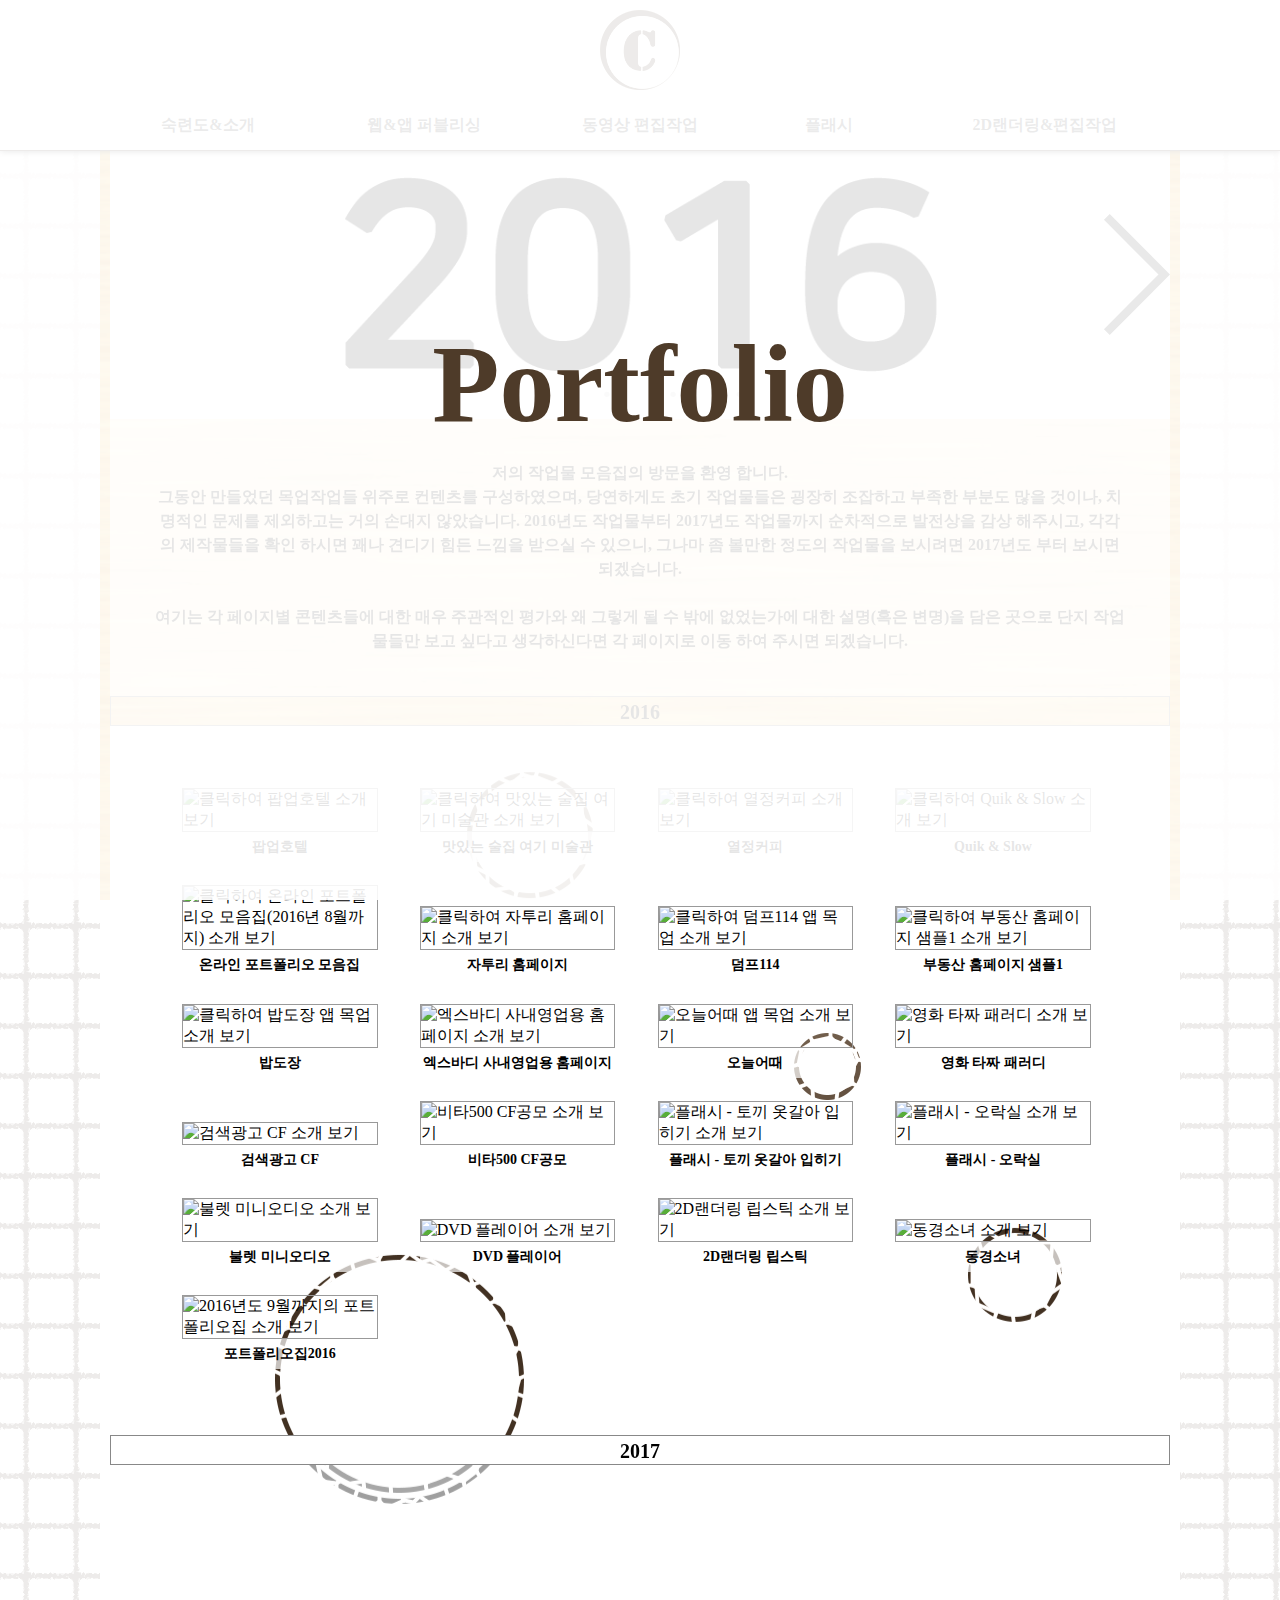
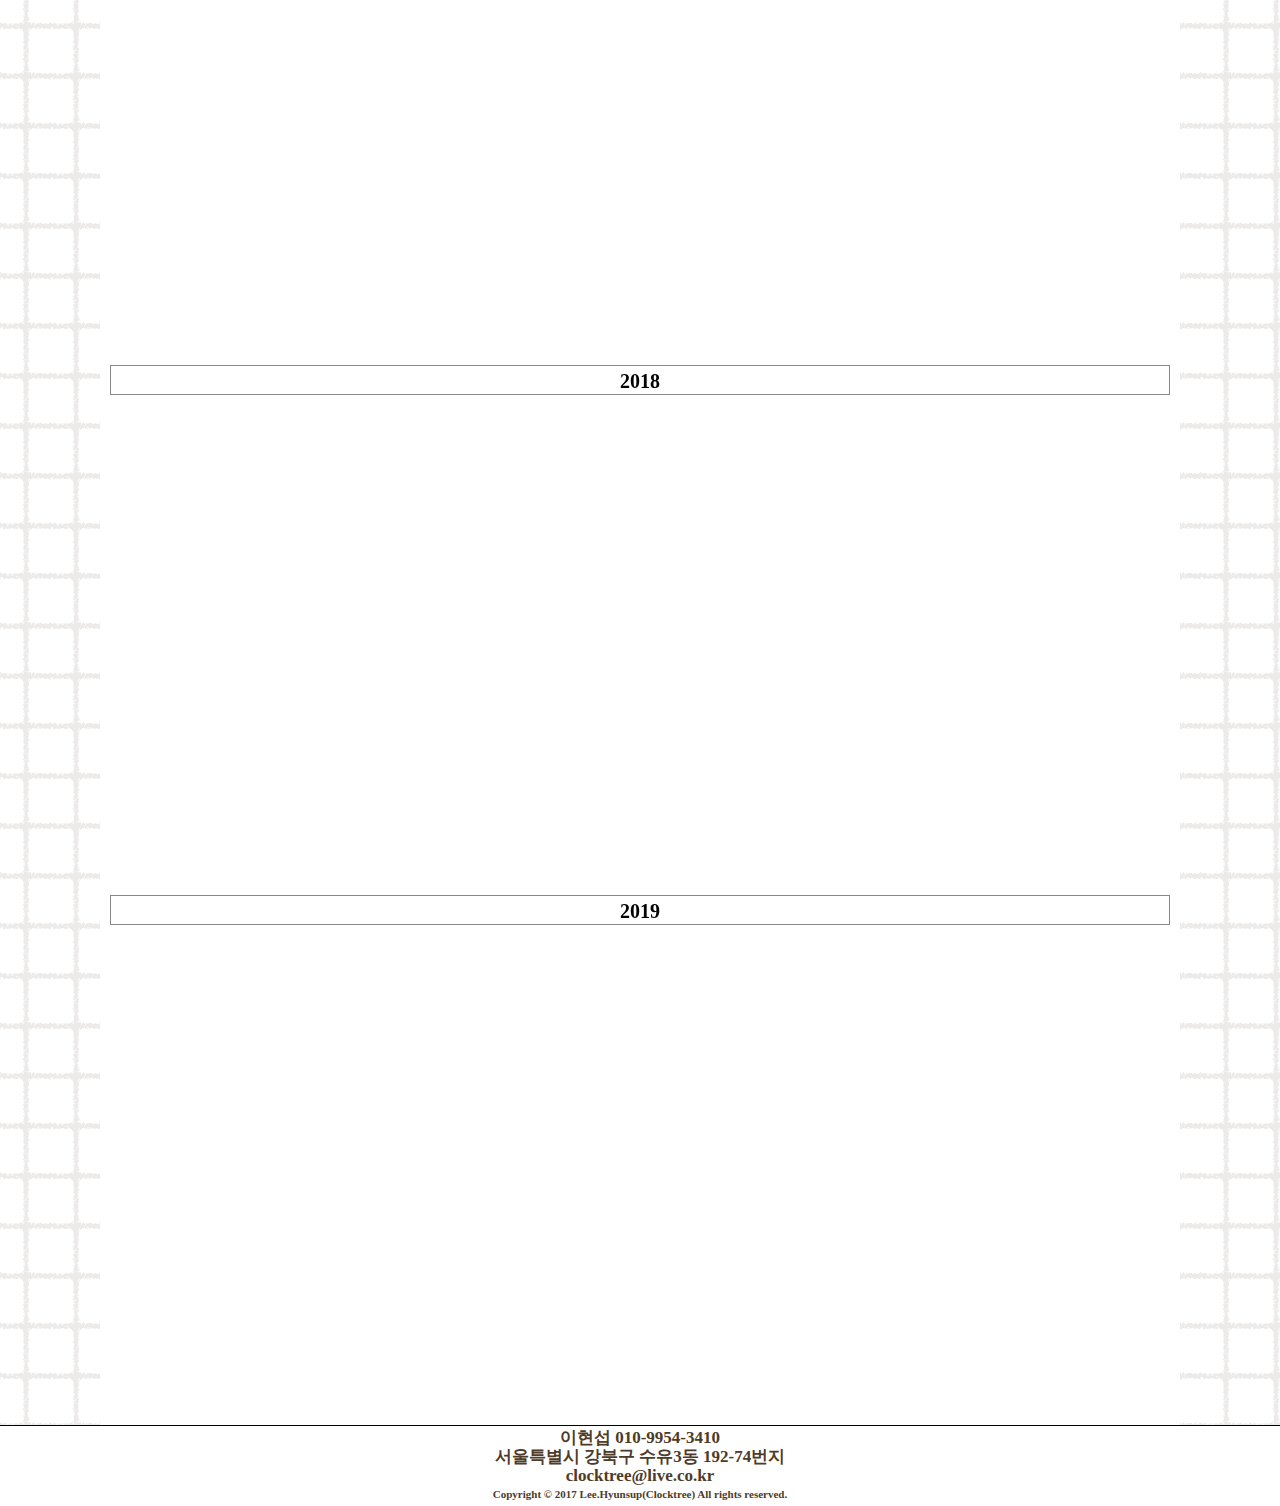
==== index.html @ 8a25067f "20190920_2" ====
<!DOCTYPE HTML>
<html lang="ko">
	<head>
		<title>Welcome to Clocktree Portfolio Site - main</title>
		<meta charset="utf-8">
		<meta name="viewport" content="width=device-width, user-scalable=yes, initial-scale=1.0" >
		<meta name="description" content="환영합니다. 이 곳은 이현섭 혹은 시계나무의 작업물을 모아둔 곳입니다.">
		<meta name="robots" content="index">
		<meta name="copyright" content="&copy;2017 Lee.Hyunsup(Clocktree)">
		<meta name="Keywords" content="웹표준, 웹접근성, 웹퍼블리싱, 웹퍼블리셔, 포트폴리오">
		<meta http-equiv="X-UA-Compatible" content="IE=edge">
		<link rel="stylesheet" type="text/css" href='https://clocktree.cafe24.com/web/portfolio/onepage/css/nanumgothic.css'>
		<link rel="stylesheet" type="text/css" href="./css/style.css">

		<link rel="icon" type="image/x-icon" href="./images/favicon.ico">

		<link rel="apple-touch-icon" sizes="57x57" href="./images/favicon.png">
		<link rel="apple-touch-icon" sizes="60x60" href="./images/favicon.png">
		<link rel="apple-touch-icon" sizes="72x72" href="./images/favicon.png">
		<link rel="apple-touch-icon" sizes="76x76" href="./images/favicon.png">
		<link rel="apple-touch-icon" sizes="114x114" href="./images/favicon.png">
		<link rel="apple-touch-icon" sizes="120x120" href="./images/favicon.png">
		<link rel="apple-touch-icon" sizes="144x144" href="./images/favicon.png">
		<link rel="apple-touch-icon" sizes="152x152" href="./images/favicon.png">
		<link rel="apple-touch-icon" sizes="180x180" href="./images/favicon.png">

		<link rel="icon" type="image/png" sizes="192x192" href="./images/favicon.png">
		<link rel="icon" type="image/png" sizes="32x32" href="./images/favicon.png">
		<link rel="icon" type="image/png" sizes="96x96" href="./images/favicon.png">
		<link rel="icon" type="image/png" sizes="16x16" href="./images/favicon.png">

		<link rel="shortcut icon" type="image/x-icon" sizes="192x192" href="./images/favicon.ico">
		<link rel="shortcut icon" type="image/x-icon" sizes="32x32" href="./images/favicon.ico">
		<link rel="shortcut icon" type="image/x-icon" sizes="96x96" href="./images/favicon.ico">
		<link rel="shortcut icon" type="image/x-icon" sizes="16x16" href="./images/favicon.ico">

		<link rel="manifest" href="manifest.json">
		<meta name="msapplication-TileColor" content="#ffffff">
		<meta name="msapplication-TileImage" content="/ms-icon-144x144.png">
		<meta name="theme-color" content="#ffffff">

		<script src="./js/jquery-3.2.1.min.js"></script>

		<!--[if lte IE 8]>
		<script type="text/javascript" src="js/jquery-1.7.2.min.js"></script>
		<script type="text/javascript" src="js/Respond-master/dest/respond.min.js"></script>
		<script type="text/javascript" src="js/Respond-master/dest/respond.src.js"></script>
		<script type="text/javascript" src="js/Respond-master/src/respond.js"></script>

		<![endif]-->
	</head>

	<body>
		<header class="body-all-header">
			<div class="body-section-all">
				<div class="section-num1-article">

				</div>
			</div>
		</header>
		<section class="body-section-content">
			<h1 class="section-heading">메인페이지 콘텐츠 묶음</h1>
			<article class="section-content-article" id="section-content-main">

				<div id="content-article-wraper1" class="content-article-wraper">
					<div class="article-main-welcolme">
						<div class="main-welcolme-summon">
							<h2>환영합니다.</h2>
						</div>
					</div>
					<div class="article-main-intro">

						<div id="slide-wrap" class="slide-wrap">
							<div id="slide-container" class="slide-container">
								<div id="slide1" class="slide">
									<img src="https://cl0cktree.github.io/portfolioindex/images/slide/2016.png" alt="클릭시 2016년 작업들로 이동">
								</div>
								<div id="slide2" class="slide">
									<img src="https://cl0cktree.github.io/portfolioindex/images/slide/2017.png" alt="클릭시 2017년 작업들로 이동">
								</div>
								<div id="slide3" class="slide">
									<img src="https://cl0cktree.github.io/portfolioindex/images/slide/2018.png" alt="클릭시 2018년 작업들로 이동">
								</div>
								<div id="slide4" class="slide">
									<img src="https://cl0cktree.github.io/portfolioindex/images/slide/2019.png" alt="클릭시 2019년 작업들로 이동">
								</div>

							</div>
							<div id="indicator" class="indicator">
							</div>
							<div id="prev-btn" class="con-btn">
							</div>
							<div id="next-btn" class="con-btn">
							</div>
						</div>
						<div id="slide-wrap-i" class="slide-wrap">
							저의 작업물 모음집의 방문을 환영 합니다.<br>
							그동안 만들었던 목업작업들 위주로 컨텐츠를 구성하였으며,
							당연하게도 초기 작업물들은 굉장히 조잡하고 부족한 부분도
							많을 것이나, 치명적인 문제를 제외하고는 거의 손대지 않았습니다.
							2016년도 작업물부터 2017년도 작업물까지 순차적으로 발전상을 감상
							해주시고, 각각의 제작물들을 확인 하시면 꽤나 견디기 힘든 느낌을
							받으실 수 있으니, 그나마 좀 볼만한 정도의 작업물을 보시려면
							2017년도 부터 보시면 되겠습니다.<br>
							<br>
							여기는 각 페이지별 콘텐츠들에 대한 매우 주관적인 평가와 왜 그렇게
							될 수 밖에 없었는가에 대한 설명(혹은 변명)을 담은 곳으로 단지
							작업물들만 보고 싶다고 생각하신다면 각 페이지로 이동 하여 주시면
							되겠습니다.<br>
						</div>

					</div>
					<div class="article-summon-wrap">
						<div class="article-main-scrollall" id="article-main-scroll1">
							<div class="main-scrollall-head" id="main-scroll1-head">
								<h3>2016</h3>
							</div>
							<div id="main-scroll1-con" class="main-scrollall-con">
								<div class="move-wrap1">
									<div class="scrollall-con-box" id="scroll1-con-box1">
										<div id="con-box1-imgborder1" class="con-box-imgborder">
											<img src="https://clocktree.cafe24.com/web/portfolio/onepage/data/board/pop2.png" alt="클릭하여 팝업호텔 소개 보기">

										</div>
										<div id="con-box1-caption1" class="con-box-caption">
											팝업호텔
										</div>
									</div>
									<div class="scrollall-con-box" id="scroll1-con-box2">
										<div id="con-box1-imgborder2" class="con-box-imgborder">
											<img src="https://clocktree.cafe24.com/web/portfolio/onepage/data/board/misool2.png" alt="클릭하여 맛있는 술집 여기 미술관 소개 보기">

										</div>
										<div id="con-box1-caption2" class="con-box-caption">
											맛있는 술집 여기 미술관
										</div>
									</div>
									<div class="scrollall-con-box" id="scroll1-con-box3">
										<div id="con-box1-imgborder3" class="con-box-imgborder">
											<img src="https://clocktree.cafe24.com/web/portfolio/onepage/data/board/pascof03.png" alt="클릭하여 열정커피 소개 보기">

										</div>
										<div id="con-box1-caption3" class="con-box-caption">
											열정커피
										</div>
									</div>
									<div class="scrollall-con-box" id="scroll1-con-box4">
										<div id="con-box1-imgborder4" class="con-box-imgborder">
											<img src="https://clocktree.cafe24.com/web/portfolio/onepage/data/board/w1-1.png" alt="클릭하여 Quik & Slow 소개 보기">

										</div>
										<div id="con-box1-caption4" class="con-box-caption">
											Quik & Slow
										</div>
									</div>
									<div class="scrollall-con-box" id="scroll1-con-box5">
										<div id="con-box1-imgborder5" class="con-box-imgborder">
											<img src="https://clocktree.cafe24.com/web/portfolio/onepage/data/board/wp2.png" alt="클릭하여 온라인 포트폴리오 모음집(2016년 8월까지) 소개 보기">

										</div>
										<div id="con-box1-caption5" class="con-box-caption">
											온라인 포트폴리오 모음집
										</div>
									</div>
									<div class="scrollall-con-box" id="scroll1-con-box6">
										<div id="con-box1-imgborder6" class="con-box-imgborder">
											<img src="https://clocktree.cafe24.com/web/portfolio/onepage/data/board/zatoory2.png" alt="클릭하여 자투리 홈페이지 소개 보기">

										</div>
										<div id="con-box1-caption6" class="con-box-caption">
											자투리 홈페이지
										</div>
									</div>
									<div class="scrollall-con-box" id="scroll1-con-box7">
										<div id="con-box1-imgborder7" class="con-box-imgborder">
											<img src="https://clocktree.cafe24.com/web/portfolio/onepage/data/board/dump114-t.png" alt="클릭하여 덤프114 앱 목업 소개 보기">

										</div>
										<div id="con-box1-caption7" class="con-box-caption">
											덤프114
										</div>
									</div>
									<div class="scrollall-con-box" id="scroll1-con-box8">
										<div id="con-box1-imgborder8" class="con-box-imgborder">
											<img src="https://clocktree.cafe24.com/web/portfolio/onepage/data/board/sangweb.png" alt="클릭하여 부동산 홈페이지 샘플1 소개 보기">

										</div>
										<div id="con-box1-caption8" class="con-box-caption">
											부동산 홈페이지 샘플1
										</div>
									</div>
									<div class="scrollall-con-box" id="scroll1-con-box9">
										<div id="con-box1-imgborder9" class="con-box-imgborder">
											<img src="https://clocktree.cafe24.com/web/portfolio/onepage/data/board/bobstemp-t.png" alt="클릭하여 밥도장 앱 목업 소개 보기">

										</div>
										<div id="con-box1-caption9" class="con-box-caption">
											밥도장
										</div>
									</div>
									<div class="scrollall-con-box" id="scroll1-con-box10">
										<div id="con-box1-imgborder10" class="con-box-imgborder">
											<img src="https://clocktree.cafe24.com/web/portfolio/onepage/data/board/exbody.png" alt="엑스바디 사내영업용 홈페이지 소개 보기">

										</div>
										<div id="con-box1-caption10" class="con-box-caption">
											엑스바디 사내영업용 홈페이지
										</div>
									</div>
									<div class="scrollall-con-box" id="scroll1-con-box11">
										<div id="con-box1-imgborder11" class="con-box-imgborder">
											<img src="https://clocktree.cafe24.com/web/portfolio/onepage/data/board/todaylove-t.png" alt="오늘어때 앱 목업 소개 보기">

										</div>
										<div id="con-box1-caption11" class="con-box-caption">
											오늘어때
										</div>
									</div>
									<div class="scrollall-con-box" id="scroll1-con-box12">
										<div id="con-box1-imgborder12" class="con-box-imgborder">
											<img src="https://clocktree.cafe24.com/web/portfolio/onepage/data/board/tajja1.png" alt="영화 타짜 패러디 소개 보기">

										</div>
										<div id="con-box1-caption12" class="con-box-caption">
											영화 타짜 패러디
										</div>
									</div>
									<div class="scrollall-con-box" id="scroll1-con-box13">
										<div id="con-box1-imgborder13" class="con-box-imgborder">
											<img src="https://clocktree.cafe24.com/web/portfolio/onepage/data/board/we4.png" alt="검색광고 CF 소개 보기">

										</div>
										<div id="con-box1-caption13" class="con-box-caption">
											검색광고 CF
										</div>
									</div>
									<div class="scrollall-con-box" id="scroll1-con-box14">
										<div id="con-box1-imgborder14" class="con-box-imgborder">
											<img src="https://clocktree.cafe24.com/web/portfolio/onepage/data/board/bita6.png" alt="비타500 CF공모 소개 보기">

										</div>
										<div id="con-box1-caption14" class="con-box-caption">
											비타500 CF공모
										</div>
									</div>
									<div class="scrollall-con-box" id="scroll1-con-box15">
										<div id="con-box1-imgborder15" class="con-box-imgborder">
											<img src="https://clocktree.cafe24.com/web/portfolio/onepage/data/board/rabbit3.png" alt="플래시 - 토끼 옷갈아 입히기 소개 보기">

										</div>
										<div id="con-box1-caption15" class="con-box-caption">
											플래시 - 토끼 옷갈아 입히기
										</div>
									</div>
									<div class="scrollall-con-box" id="scroll1-con-box16">
										<div id="con-box1-imgborder16" class="con-box-imgborder">
											<img src="https://clocktree.cafe24.com/web/portfolio/onepage/data/board/game3.png" alt="플래시 - 오락실 소개 보기">

										</div>
										<div id="con-box1-caption16" class="con-box-caption">
											플래시 - 오락실
										</div>
									</div>
									<div class="scrollall-con-box" id="scroll1-con-box17">
										<div id="con-box1-imgborder17" class="con-box-imgborder">
											<img src="https://clocktree.cafe24.com/web/portfolio/onepage/data/board/Bullet-t.png" alt="불렛 미니오디오 소개 보기">

										</div>
										<div id="con-box1-caption17" class="con-box-caption">
											불렛 미니오디오
										</div>
									</div>
									<div class="scrollall-con-box" id="scroll1-con-box18">
										<div id="con-box1-imgborder18" class="con-box-imgborder">
											<img src="https://clocktree.cafe24.com/web/portfolio/onepage/data/board/dvdplayer.jpg" alt="DVD 플레이어 소개 보기">

										</div>
										<div id="con-box1-caption18" class="con-box-caption">
											DVD 플레이어
										</div>
									</div>
									<div class="scrollall-con-box" id="scroll1-con-box19">
										<div id="con-box1-imgborder19" class="con-box-imgborder">
											<img src="https://clocktree.cafe24.com/web/portfolio/onepage/data/board/diva.jpg" alt="2D랜더링 립스틱 소개 보기">

										</div>
										<div id="con-box1-caption19" class="con-box-caption">
											2D랜더링 립스틱
										</div>
									</div>
									<div class="scrollall-con-box" id="scroll1-con-box20">
										<div id="con-box1-imgborder20" class="con-box-imgborder">
											<img src="https://clocktree.cafe24.com/web/portfolio/onepage/data/board/dream2.png" alt="동경소녀 소개 보기">

										</div>
										<div id="con-box1-caption20" class="con-box-caption">
											동경소녀
										</div>
									</div>
									<div class="scrollall-con-box" id="scroll1-con-box21">
										<div id="con-box1-imgborder21" class="con-box-imgborder">
											<img src="https://clocktree.cafe24.com/web/portfolio/onepage/data/board/editing-t2016.png" alt="2016년도 9월까지의 포트폴리오집 소개 보기">

										</div>
										<div id="con-box1-caption21" class="con-box-caption">
											포트폴리오집2016
										</div>
									</div>
								</div>
							</div>
						</div>

						<div class="article-main-scrollall" id="article-main-scroll2">
							<div class="main-scrollall-head" id="main-scroll2-head">
								<h3>2017</h3>
							</div>
							<div id="main-scroll2-con" class="main-scrollall-con">
								<div class="move-wrap2">
									<div class="scrollall-con-box" id="scroll2-con-box1">
										<div id="con-box2-imgborder1" class="con-box-imgborder">
											<img src="https://clocktree.cafe24.com/web/portfolio/onepage/data/board/housetips.png" alt="클릭하여 부동산 홈페이지 샘플2 소개 보기">

										</div>
										<div id="con-box2-caption1" class="con-box-caption">
											부동산 홈페이지 샘플2
										</div>
									</div>
									<div class="scrollall-con-box" id="scroll2-con-box2">
										<div id="con-box2-imgborder2" class="con-box-imgborder">
											<img src="https://clocktree.cafe24.com/web/portfolio/onepage/data/board/eoseowa-t.png" alt="클릭하여 어서와 앱 목업 소개 보기">

										</div>
										<div id="con-box2-caption2" class="con-box-caption">
											어서와
										</div>
									</div>
									<div class="scrollall-con-box" id="scroll2-con-box3">
										<div id="con-box2-imgborder3" class="con-box-imgborder">
											<img src="https://clocktree.cafe24.com/web/portfolio/onepage/data/board/naranhee-t.png" alt="클릭하여 나란히 앱 목업 소개 보기">

										</div>
										<div id="con-box2-caption3" class="con-box-caption">
											나란히
										</div>
									</div>
									<div class="scrollall-con-box" id="scroll2-con-box4">
										<div id="con-box2-imgborder4" class="con-box-imgborder">
											<img src="https://clocktree.cafe24.com/web/portfolio/onepage/data/board/yhgo-t.png" alt="클릭하여 용호고시텔 홈페이지 소개 보기">

										</div>
										<div id="con-box2-caption4" class="con-box-caption">
											용호고시텔
										</div>
									</div>
									<div class="scrollall-con-box" id="scroll2-con-box5">
										<div id="con-box2-imgborder5" class="con-box-imgborder">
											<img src="https://clocktree.cafe24.com/web/portfolio/onepage/data/board/bodylang-t.png" alt="클릭하여 바디랭귀지 앱 목업 소개 보기">

										</div>
										<div id="con-box2-caption5" class="con-box-caption">
											바디랭귀지
										</div>
									</div>
									<div class="scrollall-con-box" id="scroll2-con-box6">
										<div id="con-box2-imgborder6" class="con-box-imgborder">
											<img src="https://clocktree.cafe24.com/web/portfolio/onepage/data/board/boguga.png" alt="클릭하여 보험구멍가게 홈페이지 소개 보기">

										</div>
										<div id="con-box2-caption6" class="con-box-caption">
											보험구멍가게
										</div>
									</div>
									<div class="scrollall-con-box" id="scroll2-con-box7">
										<div id="con-box2-imgborder7" class="con-box-imgborder">
											<img src="https://clocktree.cafe24.com/web/portfolio/onepage/data/board/bitco.png" alt="클릭하여 비트코 - 메인페이지 소개 보기">

										</div>
										<div id="con-box2-caption7" class="con-box-caption">
											비트코 - 메인페이지
										</div>
									</div>
									<div class="scrollall-con-box" id="scroll2-con-box8">
										<div id="con-box2-imgborder8" class="con-box-imgborder">
											<img src="https://clocktree.cafe24.com/web/portfolio/onepage/data/board/itjiyo.png" alt="클릭하여 있지요 홈페이지 소개 보기">

										</div>
										<div id="con-box2-caption8" class="con-box-caption">
											있지요
										</div>
									</div>
									<div class="scrollall-con-box" id="scroll2-con-box9">
										<div id="con-box2-imgborder9" class="con-box-imgborder">
											<img src="https://clocktree.cafe24.com/web/portfolio/onepage/data/board/eidting-t2017.png" alt="2017년도 12월까지의 포트폴리오집 소개 보기">

										</div>
										<div id="con-box2-caption9" class="con-box-caption">
											포트폴리오집2017
										</div>
									</div>
								</div>
							</div>
						</div>
						<div class="article-main-scrollall" id="article-main-scroll3">
							<div class="main-scrollall-head" id="main-scroll3-head">
								<h3>2018</h3>
							</div>
							<div id="main-scroll3-con" class="main-scrollall-con">
								<div class="move-wrap3">
									<div class="scrollall-con-box" id="scroll3-con-box1">
										<div id="con-box3-imgborder1" class="con-box-imgborder">
											<img src="https://clocktree.cafe24.com/web/portfolio/onepage/data/board/1QuadrangleTransformLine.png" alt="Quadrangle Transform Your feelings 소개 보기">

										</div>
										<div id="con-box3-caption1" class="con-box-caption">
											Quadrangle Transform Your feelings
										</div>
									</div>
									<div class="scrollall-con-box" id="scroll3-con-box2">
										<div id="con-box3-imgborder2" class="con-box-imgborder">
											<img src="https://clocktree.cafe24.com/web/portfolio/onepage/data/board/triangle_01.png" alt="Triangle Transform Your feelings 소개 보기">

										</div>
										<div id="con-box3-caption2" class="con-box-caption">
											Triangle Transform Your feelings
										</div>
									</div>
									<div class="scrollall-con-box" id="scroll3-con-box3">
										<div id="con-box3-imgborder3" class="con-box-imgborder">
											<img src="https://clocktree.cafe24.com/web/portfolio/onepage/data/board/leehome.png" alt="새로운 포트폴리오 사이트 소개 보기">

										</div>
										<div id="con-box3-caption3" class="con-box-caption">
											새로운 포트폴리오 모음집
										</div>
									</div>
									<div class="scrollall-con-box" id="scroll3-con-box4">
										<div id="con-box3-imgborder4" class="con-box-imgborder">
											<img src="https://clocktree.cafe24.com/web/portfolio/onepage/data/board/ybm_eng_56.png" alt="YBM 초등 영어 5,6학년 DT 소개 보기">

										</div>
										<div id="con-box3-caption4" class="con-box-caption">
											YBM 초등 영어 5,6학년 DT
										</div>
									</div>
								</div>
							</div>
						</div>
						<div class="article-main-scrollall" id="article-main-scroll4">
							<div class="main-scrollall-head" id="main-scroll4-head">
								<h3>2019</h3>
							</div>
							<div id="main-scroll4-con" class="main-scrollall-con">
								<div class="move-wrap4">
									<div class="scrollall-con-box" id="scroll4-con-box1">
										<div id="con-box4-imgborder1" class="con-box-imgborder">
											<img src="https://clocktree.cafe24.com/web/portfolio/onepage/data/board/bullsone.png" alt="불스원 기업 홈페이지 소개 보기">

										</div>
										<div id="con-box4-caption1" class="con-box-caption">
											불스원 기업 홈페이지
										</div>
									</div>
									<div class="scrollall-con-box" id="scroll4-con-box2">
										<div id="con-box4-imgborder2" class="con-box-imgborder">
											<img src="https://clocktree.cafe24.com/web/portfolio/onepage/data/board/pickleplayadmin.png" alt="피클플레이 관리자 페이지 소개 보기">
										</div>
										<div id="con-box4-caption2" class="con-box-caption">
											피클플레이 관리자 페이지
										</div>
									</div>
								</div>
							</div>
						</div>
					</div>

					<div class="main-scrollall-back">

					</div>
					<div class="scr-index-box">
						<div class="index-btn-wrap">
							<div class="index-btn-all" id="index-btn-num1">
								1
							</div>
							<div class="index-btn-all" id="index-btn-num2">
								2
							</div>
							<div class="index-btn-all" id="index-btn-num3">
								3
							</div>
							<div class="index-btn-all" id="index-btn-num4">
								4
							</div>
						</div>
					</div>
				</div>
				<div class="main-scrollall-backb">
					<div id="scrollall-back-acc1" class="scrollall-back-acc">
						Hello
					</div>
					<div id="scrollall-back-acc2" class="scrollall-back-acc">
						Welcom
					</div>
					<div id="scrollall-back-acc3" class="scrollall-back-acc">

					</div>
					<div id="scrollall-back-acc4" class="scrollall-back-acc">

					</div>
				</div>
			</article>
		</section>
		<footer>
			<div class="body-footer-contaner">

			</div>
		</footer>
		<div id="click-all-filter-index" class="click-all-filter">
			<div class="filter-loader-loadingbox">
				<div class="loader-loadingbox-spin">
					<div class="loadingbox-spin-inaroundf">
					</div>
				</div>
			</div>
		</div>
		<div id="click-all-filter-landing" class="click-all-filter2">
			<div class="filter-landing-contents">
				<div id="landing-contents-title">
					Lee.Hyunsup<br>
					Portfolio<br>
				</div>
				<div id="landing-contents-buttonwrap">
					<button id="contents-button-inside" tabindex="0">
						들어가기
					</button>
				</div>
				<div class="landing-contents-clock"></div>
			</div>
		</div>
		<div class="body-filter-preloader">
			<div class="filter-preloader-loadingbox">
				<div class="preloader-loadingbox-spin">
					<div class="loadingbox-spin-inaround">
					</div>
				</div>
			</div>
		</div>
		<script async src="./js/move.js"></script>
	</body>
</html>
---- css/style.css ----
@charset "UTF-8";
@import url('https://clocktree.cafe24.com/web/portfolio/onepage/css/nanumgothic.css');
@font-face{
	font-family:'Nanum Gothic','NanumGothic';
	src:url('/fonts/NanumGothic.eot');
	src:url('/fonts/NanumGothic.eot?#iefix') format('embedded-opentype'),url('/fonts/NanumGothic.woff') format('woff'),url('/fonts/NanumGothic.ttf') format('truetype'),url('/fonts/NanumGothic.svg#NanumGothic') format('svg');
	src:local(※), url('/fonts/NanumGothic.woff') format('woff');
}
/*공통*/
body{width:100%;height:100%;margin:0;padding:0;background:url('../images/tile5.png'); font-family:'Nanum Gothic','NanumGothic','Gothic','고딕';overflow:auto;}
section{padding:0;margin:0;border:0;display:block;position:relative;overflow:hidden;}
article{padding:0;margin:0;border:0;display:block;position:relative;overflow:hidden;}
nav{padding:0;margin:0;border:0;display:block;position:relative;overflow:hidden;}
div{box-sizing:border-box;margin:0;display:block;position:relative;overflow:hidden;}
ul{position:relative;margin:0;padding:0;margin:0;border:0;list-style:none;display:block;}
img{border:0px;box-sizing:border-box;float:left;}
h1,h2,h3,h4,h5,h6 {padding:0;margin:0;border:0;display:block;position:relative;overflow:hidden;font-size:1em;}
header{padding:0;margin:0;border:0;display:block;position:relative;overflow:hidden;}
footer{width:100%;background:#fff;position:relative;margin:0;padding:0;margin:0;border:0;border-top:1px solid #000;display:block;z-index:5;}
a{font-family:'Nanum Gothic','NanumGothic','Gothic','고딕';}

input[type=radio]{display:none;}
input[type=radio]+label{display:inline-block;cursor:pointer;position:relative;padding-left:14px;margin-right:15px;}
input[type=radio]+label:before{content:"";display:inline-block;width:9px;height:9px;margin-right:10px;margin-bottom:10px;position:absolute;left:0;bottom:1px;background:#ebebeb;border-radius:10px;border:1px solid #929292;}
input[type=radio]:checked+label:before{content:"\25CF";font-size:9px;font-weight:100;color:#ff5737;background:#ebebeb;text-align:center;line-height:8px;}

input[type=checkbox]{display:none;}
input[type=checkbox]+label{display:inline-block;cursor:pointer;position:relative;padding-left:18px;margin-right:0px;}
input[type=checkbox]+label:before{content:"";display:inline-block;width:11px;height:11px;margin-right:10px;margin-bottom:2px;position:absolute;left:0;bottom:1px;background:#fff;border-radius:0px;border:1px solid #ddd;}
input[type=checkbox]:checked+label:before{content:"\2713";font-size:14px;font-weight:700;color:#fff;background:#ff5737;text-align:center;line-height:8px;}

input[type=text]{box-sizing:border-box;}
input[type=button]{box-sizing:border-box;font-family:'Nanum Gothic','NanumGothic';}
input[type=select]{appearance:none;}
textarea{box-sizing:border-box;}

.body-all-header{width:100%;background:rgba(0,0,0,0);position:fixed;top:0;left:0;z-index:6;box-shadow:0px 0px 7px 0px;border-bottom:1px solid #4e3b29;}
.body-all-header .section-num1-article #section1-article1-nav1{width:100%;background:rgba(255,255,255,1);line-height:50px;transition:background-color 0.2s;/*box-shadow:0px 1px rgba(0,0,0,0.5);*/}
.body-all-header .section-num1-article #section1-article1-nav1 .article1-nav1-toplogo{width:80px;background:url('https://cl0cktree.github.io/portfolioindex/images/sprites-topmenu4.png') no-repeat;background-size:120px 80px;background-position:0px 10px;margin:0 auto;/*transition:all 0.05s;*/}
.body-all-header .section-num1-article #section1-article1-nav1 .article1-nav1-toplogo h1{width:100%;}
.body-all-header .section-num1-article #section1-article1-nav1 .article1-nav1-toplogo h1 img{width:100%;margin-top:10px;margin-bottom:10px;}

.body-all-header .section-num1-article #section1-article1-nav1 #article1-nav1-topmenuwrap1{width:100%;max-width:1080px;margin:0 auto;}
.body-all-header .section-num1-article #section1-article1-nav1 #article1-nav1-topmenuwrap1 #article1-nav1-topmenu1{width:100%;height:50px;}
.body-all-header .section-num1-article #section1-article1-nav1 #article1-nav1-topmenuwrap1 #article1-nav1-topmenu1 .nav1-topmenu1-list{width:20%;line-height:50px;text-align:center;float:left;}
.body-all-header .section-num1-article #section1-article1-nav1 #article1-nav1-topmenuwrap1 #article1-nav1-topmenu1 .nav1-topmenu1-list a{text-decoration:none;color:#333;}
.body-all-header .section-num1-article #section1-article1-nav1 #article1-nav1-topmenuwrap1 #article1-nav1-topmenu1 #nav1-topmenu1-list4{width:15%;}
.body-all-header .section-num1-article #section1-article1-nav1 #article1-nav1-topmenuwrap1 #article1-nav1-topmenu1 #nav1-topmenu1-list5{width:25%;}
.body-all-header .section-num1-article #section1-article1-nav1 #article1-nav1-topmenuwrap1 #article1-nav1-topmenu1 .nav1-topmenu1-list .topmenu1-list-span{display:inline-block;position:relative;width:auto;height:50px;box-sizing:border-box;border-bottom:0px solid #fff;/*transition:all 0.025s;*/cursor:pointer;}
.body-all-header .section-num1-article #section1-article1-nav1 #article1-nav1-topmenuwrap1 #article1-nav1-topmenu1 .nav1-topmenu1-list .topmenu1-list-span .list-span-leftborder{display:block;width:0%;box-sizing:border-box;position:absolute;left:50%;bottom:0px;border-bottom:3px solid #bbb;}
.body-all-header .section-num1-article #section1-article1-nav1 #article1-nav1-topmenuwrap1 #article1-nav1-topmenu1 .nav1-topmenu1-list .topmenu1-list-span .list-span-rightborder{display:block;width:0%;box-sizing:border-box;position:absolute;right:50%;bottom:0px;border-bottom:3px solid #bbb;}

.body-all-header .section-num1-article #section1-article1-nav1 .top-icon{width:40px;height:40px;position:absolute;z-index:3;top:30px;transition:background-position 0.1s;}
.body-all-header .section-num1-article #section1-article1-nav1 #phon-icon{background:url('https://cl0cktree.github.io/portfolioindex/images/sprites-topmenu4.png') no-repeat;background-size:120px 80px;background-position:-80px 0px;left:2%;border-radius:5px;cursor:pointer;}
.body-all-header .section-num1-article #section1-article1-nav1 #phon-icon span{display:none;}
.body-all-header .section-num1-article #section1-article1-nav1 #menu-icon{right:2%;}
.body-all-header .section-num1-article #section1-article1-nav1 #menu-icon input{display:none;}
.body-all-header .section-num1-article #section1-article1-nav1 #menu-icon label{position:relative;width:40px;height:40px;display:block;cursor:pointer;background:transparent;border:0;}
.body-all-header .section-num1-article #section1-article1-nav1 #menu-icon label{text-indent:100%;}

/* Exit Icon */
.body-all-header .section-num1-article #section1-article1-nav1 #menu-icon label:before, #menu-icon input:checked + label:before{content:'';position:absolute;width:38px;height:6px;background:#4E3B29;border:1px solid #fff;border-radius:2px;top:50%;left:0;margin-top:-3px;display:block;}
.body-all-header .section-num1-article #section1-article1-nav1 #menu-icon label:before{animation: animationOneReverse 0.5s ease forwards;}
@keyframes animationOneReverse {
	0% { transform: rotate(315deg); }
	25% { transform: rotate(360deg); }
	50%, 100% { transform: rotate(0deg); }
}
.body-all-header .section-num1-article #section1-article1-nav1 #menu-icon input:checked + label:before{animation: animationOne 0.5s ease forwards;}
@keyframes animationOne {
	0%, 50% { transform: rotate(0deg); }
	75% { transform: rotate(360deg); }
	100% { transform: rotate(315deg); }
}
.body-all-header .section-num1-article #section1-article1-nav1 #menu-icon label:after, #menu-icon input:checked + label:after{content:'';position:absolute;width:38px;height:6px;background:#4E3B29;border:1px solid #fff;border-radius:2px;top:50%;left:0;margin-top:-3px;display:block;}
.body-all-header .section-num1-article #section1-article1-nav1 #menu-icon label:after{animation: animationTwoReverse 0.5s ease forwards;}
@keyframes animationTwoReverse {
	0% { transform: rotate(405deg); }
	25% { transform: rotate(450deg); }
	50%, 100% { transform: rotate(0deg); }
}
.body-all-header .section-num1-article #section1-article1-nav1 #menu-icon input:checked + label:after{animation: animationTwo 0.5s ease forwards;}
@keyframes animationTwo {
	0%, 50% { transform: rotate(0deg); }
	75% { transform: rotate(450deg); }
	100% { transform: rotate(405deg); }
}

/* Burger Icon */
.body-all-header .section-num1-article #section1-article1-nav1 #menu-icon label .menu-icon-menubar:before{content:'';position:absolute;width:38px;height:6px;border-radius:2px;background:#4E3B29;border:1px solid #fff;top:2px;left:0;animation:animationBurgerTopReverse 0.5s ease forwards;}
@keyframes animationBurgerTopReverse {
	0%, 50% { transform: translateY(12px); opacity: 0; }
	51% { transform: translateY(12px); opacity: 1; }
	100% { transform: translateY(0px); opacity: 1; }
}
.body-all-header .section-num1-article #section1-article1-nav1 #menu-icon input:checked + label .menu-icon-menubar:before{animation: animationBurgerTop 0.5s ease forwards;}
@keyframes animationBurgerTop {
	0% { transform: translateY(0px); opacity: 1; }
	50% { transform: translateY(12px); opacity: 1; }
	51%, 100% { transform: translateY(12px); opacity: 0; }
}
.body-all-header .section-num1-article #section1-article1-nav1 #menu-icon label .menu-icon-menubar:after{content:'';position:absolute;width:38px;height:6px;border-radius:2px;background:#4E3B29;border:1px solid #fff;bottom:0px;left:0;animation:animationBurgerBottomReverse 0.5s ease forwards;}
@keyframes animationBurgerBottomReverse {
	0%, 50% { transform: translateY(-12px); opacity: 0; }
	51% { transform: translateY(-12px); opacity: 1; }
	100% { transform: translateY(0px); opacity: 1; }
}
.body-all-header .section-num1-article #section1-article1-nav1 #menu-icon input:checked + label .menu-icon-menubar:after{animation: animationBurgerBottom 0.5s ease forwards;}
@keyframes animationBurgerBottom {
	0% { transform: translateY(0px); opacity: 1; }
	50% { transform: translateY(-12px); opacity: 1; }
	51%, 100% { transform: translateY(-12px); opacity: 0; }
}

.body-all-header .section-num1-article #section1-article1-nav1 .top-icon img{width:100%;cursor:pointer;}

.body-section-content{width:100%;background:rgba(255,255,255,0.9);}
.body-section-content .section-heading{display:none;}
.body-section-content .section-content-article{width:100%;}
.body-section-content .section-content-article .content-article-wraper{width:100%;max-width:1080px;background:rgba(255,255,255,1);padding:10px;padding-top:0px;padding-bottom:0px;margin:0 auto;}
.body-section-content .section-content-article .content-article-wraper .scr-index-box .index-btn-wrap{width:3em;height:96px;position:fixed;bottom:100px;right:20px;transition:all 0.2s;z-index:-1;opacity:0;}
.body-section-content .section-content-article .content-article-wraper .scr-index-box #index-btn-wrap1{width:3em;height:96px;position:fixed;bottom:100px;right:20px;transition:all 0.2s;z-index:-1;opacity:0;}
.body-section-content .section-content-article .content-article-wraper .scr-index-box .index-btn-wrap .index-btn-all{width:22px;height:22px;background:rgba(0,0,0,1);margin:2px auto;border:1px solid #fff;border-radius:200px;cursor:pointer;text-align:center;font-size:14px;color:#fff;line-height:22px;transition:all 0.2s;}

footer .body-footer-contaner{width:100%;height:80px;max-width:1080px;margin:0 auto;color:#4e3b29;}
footer .body-footer-contaner .body-footer-add{width:100%;text-align:center;line-height:19px;font-size:17px;font-weight:700;padding-top:2px;padding-bottom:2px;float:left;margin-left:0%;}
footer .body-footer-contaner .body-footer-add a{color:#4e3b29;text-decoration:none;}
footer .body-footer-contaner .body-footer-add address{font-style:normal;}
footer .body-footer-contaner .body-footer-add .footer-add-num {cursor:pointer;}
footer .body-footer-contaner .body-footer-add .Copyright{vertical-align:top;text-align:center;font-size:11px;border:0;margin:0;padding:0;}

footer .body-footer-contaner .nav1-side-menu{position:fixed;width:100%;height:81px;background:#fff;float:left;right:-100%;bottom:0;border-top:1px solid #000;}
footer .body-footer-contaner .nav1-side-menu .side-menu-listwrap{border-bottom:0px solid #000;}
footer .body-footer-contaner .nav1-side-menu .side-menu-listwrap .menu-list-ul li{width:20%;height:100%;text-align:center;line-height:25px;border-top:0px solid #000;float:left;}
footer .body-footer-contaner .nav1-side-menu .side-menu-listwrap .menu-list-ul li .ul-li-img1{box-sizing:border-box;display:block;position:relative;border-radius:12px;margin:0 auto;margin-top:10px;color:#4e3b29;text-decoration:none;background:url('https://cl0cktree.github.io/portfolioindex/images/sprites-footer.png') no-repeat;background-size:500% 60px;}
footer .body-footer-contaner .nav1-side-menu .side-menu-listwrap .menu-list-ul li #list-ul-li1{background-position:0% center;}
footer .body-footer-contaner .nav1-side-menu .side-menu-listwrap .menu-list-ul li #list-ul-li2{background-position:25% center;}
footer .body-footer-contaner .nav1-side-menu .side-menu-listwrap .menu-list-ul li #list-ul-li3{background-position:50% center;}
footer .body-footer-contaner .nav1-side-menu .side-menu-listwrap .menu-list-ul li #list-ul-li4{background-position:75% center;}
footer .body-footer-contaner .nav1-side-menu .side-menu-listwrap .menu-list-ul li #list-ul-li5{background-position:100% center;}

footer .body-footer-contaner .nav1-side-menu .side-menu-listwrap .menu-list-ul li a span{display:none;}

footer .body-footer-contaner .top-btn{width:3em;background:rgba(0,0,0,1);border:1px solid #fff;border-radius:200px;position:fixed;bottom:50px;right:20px;opacity:0;cursor:default;text-align:center;font-size:1em;color:#fff;line-height:3em;transition:all 0.2s;z-index:-1;}

.click-all-filter{width:100%;height:100%;background:rgba(0,0,0,0.6);position:fixed;top:0;left:0;z-index:60;box-sizing:content-box;overflow:auto;display:none;}
.click-all-filter .filter-loader-loadingbox{width:100px;height:100px;position:absolute;top:40%;left:50%;margin-top:-50px;margin-left:-50px;}
.click-all-filter .filter-loader-loadingbox .loader-loadingbox-spin{width:98px;height:98px;margin:1px auto;border:10px solid #fff;border-top:10px solid #fff;border-left:1px dashed #ddd;border-right:1px dashed #ddd;border-radius:91px;animation:spiningaround 1s linear infinite;}
.click-all-filter .filter-loader-loadingbox .loader-loadingbox-spin .loadingbox-spin-inaround{width:70px;height:70px;margin:4px auto;border:10px solid #fff;border-right:10px solid rgba(255,255,255,0);border-radius:91px;animation:spininginaround 1s linear infinite;}
.click-all-filter .all-filter-conbox{width:88%;background:#fff;border-radius:5px;margin:0 auto;margin-top:5%;margin-bottom:50px;}
.click-all-filter .all-filter-conbox .filter-title-closebtn{border-radius:0px 5px 0px 5px;background:#000;position:absolute;top:0;right:0;z-index:11;cursor:pointer;}
.click-all-filter .all-filter-conbox .filter-title-closebtn img{display:block;position:absolute;width:20px;height:20px;margin-left:50%;margin-top:50%;left:-10px;top:-10px;transition:all 0.05s;}

.filter-conbox-contentswrap{width:100%;}
.filter-conbox-contentswrap .filter-conbox-contents{width:90%;margin:0 auto;margin-top:20px;margin-bottom:40px;}
.filter-conbox-contentswrap .filter-conbox-contents .conbox-contents-title{width:100%;min-height:40px;line-height:40px;text-align:center;font-size:22px;font-weight:600;overflow:visible;}
.filter-conbox-contentswrap .filter-conbox-contents .conbox-contents-view{width:100%;}
.filter-conbox-contentswrap .filter-conbox-contents .conbox-contents-view .contents-view-img{float:left;overflow:visible;}
.filter-conbox-contentswrap .filter-conbox-contents .conbox-contents-view .contents-view-img img{width:90%;margin:5%;border:1px solid #666;box-sizing:border-box;float:left;}
.filter-conbox-contentswrap .filter-conbox-contents .conbox-contents-view .contents-view-img a{display:block;margin:0 auto;text-align:center;width:90%;min-height:20px;color:#000;text-decoration:none;word-break:break-all;}
.filter-conbox-contentswrap .filter-conbox-contents .conbox-contents-view .contents-view-img a:hover{text-decoration:underline;}
.filter-conbox-contentswrap .filter-conbox-contents .conbox-contents-view .contents-view-word{padding:5%;float:left;}

#click-all-filter-landing{width:100%;height:100%;background:rgba(255,255,255,0.9);position:fixed;top:0;left:0;bottom:0;right:0;z-index:60;box-sizing:content-box;overflow:auto;display:block;opacity:1;transition:all 0.3s;}
#click-all-filter-landing .filter-landing-contents{position:absolute;margin-left:50%;margin-bottom:50px;}
#click-all-filter-landing .filter-landing-contents #landing-contents-title{text-align:center;color:#4E3B29;text-indent:-200%;}

#click-all-filter-landing .filter-landing-contents #landing-contents-buttonwrap{width:100%;text-align:center;text-indent:100%;}
#click-all-filter-landing .filter-landing-contents #landing-contents-buttonwrap button{width:70%;height:100%;border-radius:400px; background:#fff;border:3px solid #4E3B29; color:#4E3B29; transition:all 0.2s; font-weight:600;}
#click-all-filter-landing .filter-landing-contents #landing-contents-buttonwrap button:hover{background:#4E3B29;color:#fff;border:0; transition:all 0.2s;}
#click-all-filter-landing .filter-landing-contents #landing-contents-buttonwrap button:active{background:#333;color:#fff; border:0px; transition:all 0.2s;}

#click-all-filter-landing .filter-landing-contents .landing-contents-clock{width:100%;color:#4E3B29;}

.body-filter-preloader{width:100%;height:100%;background:rgba(255,255,255,0.9);position:fixed;top:0;left:0;bottom:0;right:0;box-sizing:content-box;overflow:auto;opacity:1;transition:all 0.3s;z-index:61;display:block;}
.body-filter-preloader .filter-preloader-loadingbox{width:100px;height:100px;position:absolute;top:40%;left:50%;margin-top:-50px;margin-left:-50px;}
.body-filter-preloader .filter-preloader-loadingbox .preloader-loadingbox-spin{width:98px;height:98px;margin:1px auto;border:10px solid #4E3B29;border-top:10px solid #999;border-left:1px dashed #ddd;border-right:1px dashed #ddd;border-radius:91px;animation:spiningaround 1s linear infinite;}
.body-filter-preloader .filter-preloader-loadingbox .preloader-loadingbox-spin .loadingbox-spin-inaround{width:70px;height:70px;margin:4px auto;border:10px solid #4E3B29;border-right:10px solid rgba(255,255,255,0);border-radius:91px;animation:spininginaround 1s linear infinite;}

@keyframes spiningaround{
	from{transform:rotate(0deg);}
	to{transform:rotate(360deg);}
}
@keyframes spininginaround{
	from{transform:rotate(720deg);}
	to{transform:rotate(0deg);}
}
@keyframes fadein{
	from{opacity:0;}
	to{opacity:1;}
}
@keyframes fadeout{
	from{opacity:1;}
	to{opacity:0;}
}

/*프래임 및 슬라이드갤러리*/
.body-section-content .section-content-article .content-article-wraper .article-main-welcolme{font-size:30px;line-height:80px;font-weight:400;color:#4e3b29;text-align:center; background:#fff;z-index:5;}
.body-section-content .section-content-article .content-article-wraper .article-main-welcolme .main-welcolme-summon{animation: fadein 0.3s 1;}

.body-section-content .section-content-article .content-article-wraper .main-scrollall-back{width:100%;max-width:1080px;height:100%;background:url('../images/slide/tree.png') no-repeat;background-size:100% 100%;position:fixed;top:0px;margin-left:-10px;z-index:3;}

.body-section-content .section-content-article .main-scrollall-backb{width:100%;height:100%;position:absolute;left:0px;z-index:3;}
.body-section-content .section-content-article .scrollall-back-acc{width:60px;height:60px;background:rgba(0,0,0,0.4);border:1px solid #ddd;text-align:center;color:#ddd;line-height:60px;}
.body-section-content .section-content-article #scrollall-back-acc1{transform:rotate(-45deg);border-radius:60px;top:270px;left:30%;position:fixed;}
.body-section-content .section-content-article #scrollall-back-acc2{transform:rotate(45deg);top:170px;left:60%;font-size:15px;position:fixed;}
.body-section-content .section-content-article #scrollall-back-acc3{transform:rotate(-45deg);border-radius:60px;top:270px;left:0;left:30%;border:1px solid #000;background:rgba(0,0,0,0);}
.body-section-content .section-content-article #scrollall-back-acc4{transform:rotate(45deg);top:110px;left:60%;font-size:15px;border:1px solid #000;background:rgba(0,0,0,0);}

.body-section-content .section-content-article .content-article-wraper .article-main-intro{width:100%; max-width:1060px; margin:0 auto; margin-top:0px; z-index:5;}
/* .body-section-content .section-content-article .content-article-wraper #article-main-intro-i{} */

.body-section-content .section-content-article .content-article-wraper .article-main-intro .slide-wrap{width:100%; background:#fff;}
/* .body-section-content .section-content-article .content-article-wraper .article-main-intro #slide-wrap{} */
.body-section-content .section-content-article .content-article-wraper .article-main-intro #slide-wrap-i{line-height:24px;font-weight:700;padding:4%;text-align:center;background:rgba(255,255,255,0.7);}
.body-section-content .section-content-article .content-article-wraper .article-main-intro .slide-wrap .slide-container{width:100%;overflow:visible;}
.body-section-content .section-content-article .content-article-wraper .article-main-intro .slide-wrap .slide-container .slide{width:100%;position:absolute;z-index:4;top:0;}
.body-section-content .section-content-article .content-article-wraper .article-main-intro .slide-wrap .slide-container .slide img{width:100%;display:block;position:relative;}
.body-section-content .section-content-article .content-article-wraper .article-main-intro .slide-wrap .indicator{display:table;background:rgba(0,0,0,0);position:absolute;bottom:5%;margin-left:50%;z-index:4;}
.body-section-content .section-content-article .content-article-wraper .article-main-intro .slide-wrap .indicator .bulet{display:table-cell;box-sizing:border-box;color:#ccc;vertical-align:middle;text-align:center;cursor:pointer;}
.body-section-content .section-content-article .content-article-wraper .article-main-intro .slide-wrap .con-btn{width:7%;height:100%;position:absolute;top:0px;cursor:pointer;}
.body-section-content .section-content-article .content-article-wraper .article-main-intro .slide-wrap #prev-btn{left:0px;background:rgba(0,0,0,0) url("data:image/svg+xml;charset=utf-8,%3Csvg%20xmlns%3D'http%3A%2F%2Fwww.w3.org%2F2000%2Fsvg'%20viewBox%3D'0%200%2027%2044'%3E%3Cpath%20d%3D'M0%2C22L22%2C0l2.1%2C2.1L4.2%2C22l19.9%2C19.9L22%2C44L0%2C22L0%2C22L0%2C22z'%20fill%3D'%23202020'%2F%3E%3C%2Fsvg%3E") no-repeat center;}
.body-section-content .section-content-article .content-article-wraper .article-main-intro .slide-wrap #next-btn{right:0px;background:rgba(0,0,0,0) url("data:image/svg+xml;charset=utf-8,%3Csvg%20xmlns%3D'http%3A%2F%2Fwww.w3.org%2F2000%2Fsvg'%20viewBox%3D'0%200%2027%2044'%3E%3Cpath%20d%3D'M27%2C22L27%2C22L5%2C44l-2.1-2.1L22.8%2C22L2.9%2C2.1L5%2C0L27%2C22L27%2C22z'%20fill%3D'%23202020'%2F%3E%3C%2Fsvg%3E") no-repeat center;}

.body-section-content .section-content-article .content-article-wraper .article-main-scrollall{width:100%;}
.body-section-content .section-content-article .content-article-wraper .article-main-scrollall .main-scrollall-head{width:100%;height:30px;line-height:30px;background:rgba(255,255,255,0.4);text-align:center;font-size:20px;font-weight:600;border:1px solid #888;position:absolute;z-index:5;}

.body-section-content .section-content-article .content-article-wraper .article-main-scrollall .main-scrollall-con{width:100%;min-height:500px;margin-top:30px;padding:5%;background:#fff;z-index:4;border-left:0px solid #000;border-right:0px solid #000;}
.body-section-content .section-content-article .content-article-wraper .article-main-scrollall .main-scrollall-con .move-wrap1{opacity:1;}
.body-section-content .section-content-article .content-article-wraper .article-main-scrollall .main-scrollall-con .move-wrap2{right:-100%;opacity:0;}
.body-section-content .section-content-article .content-article-wraper .article-main-scrollall .main-scrollall-con .move-wrap3{left:-100%;opacity:0;}
.body-section-content .section-content-article .content-article-wraper .article-main-scrollall .main-scrollall-con .move-wrap4{right:-100%;opacity:0;}
.body-section-content .section-content-article .content-article-wraper .article-main-scrollall .main-scrollall-con .scrollall-con-box{max-width:500px;margin:0 auto;padding:1% 2% 1% 2%;display:inline-block;}
.body-section-content .section-content-article .content-article-wraper .article-main-scrollall .main-scrollall-con .scrollall-con-box .con-box-imgborder{width:100%;margin:0 auto;border:1px solid #999;border-radius:0px;cursor:pointer;display:table;}
.body-section-content .section-content-article .content-article-wraper .article-main-scrollall .main-scrollall-con .scrollall-con-box .con-box-imgborder img{width:100%;}
.body-section-content .section-content-article .content-article-wraper .article-main-scrollall .main-scrollall-con .scrollall-con-box .con-box-imgborder .box-imgborder-filter{width:100%;height:100%;background:rgba(0,0,0,0.6);position:absolute;top:0;left:0;margin-top:-57%;opacity:0;}
.body-section-content .section-content-article .content-article-wraper .article-main-scrollall .main-scrollall-con .scrollall-con-box .con-box-imgborder .box-imgborder-word{width:100%;height:40px;position:absolute;background:rgba(255,255,255,1);color:#000;font-weight:700;text-align:center;line-height:40px;top:0;left:0;margin-top:110%;opacity:0;}
.body-section-content .section-content-article .content-article-wraper .article-main-scrollall .main-scrollall-con .scrollall-con-box .con-box-caption{background:rgba(255,255,255,0.7);text-align:center;font-size:14px;font-weight:600;line-height:30px;cursor:pointer;}

.body-section-content .section-content-article .content-article-wraper .article-main-scrollall .main-scrollall-con .scrollall-con-word1{background:rgba(255,255,255,0.75);line-height:24px;font-size:15px;float:left;}
.body-section-content .section-content-article .content-article-wraper .article-main-scrollall .main-scrollall-con .scrollall-con-workimg1{border:1px solid #000;float:right;text-align:center;}
.body-section-content .section-content-article .content-article-wraper .article-main-scrollall .main-scrollall-con .scrollall-con-workimg1 img{width:100%}
.body-section-content .section-content-article .content-article-wraper .article-main-scrollall .main-scrollall-con .scrollall-con-word1 .passed{color:#ccc;text-decoration:line-through solid;}
.body-section-content .section-content-article .content-article-wraper .article-main-scrollall .main-scrollall-con .scrollall-con-word2{background:rgba(255,255,255,0.75);line-height:24px;font-size:15px;float:right;}
.body-section-content .section-content-article .content-article-wraper .article-main-scrollall .main-scrollall-con .scrollall-con-workimg2{border:1px solid #000;float:left;text-align:center;}
.body-section-content .section-content-article .content-article-wraper .article-main-scrollall .main-scrollall-con .scrollall-con-workimg2 img{width:100%}

/*sub 공통*/
.body-section-content .section-content-article .content-article-wraper .wraper-toptap-tap{width:50%;line-height:40px;border:1px solid #4e3b29;border-bottom:0px;border-radius:7px 7px 0px 0px;text-align:center;float:left;cursor:pointer;transition:all 0.2s;}
.body-section-content .section-content-article .article-wraper-conbox{width:100%;max-width:1080px;background:rgba(255,255,255,1);padding:10px;margin:0 auto;}
.body-section-content .section-content-article .article-wraper-conbox .wraper-conbox-con{width:24%;height:500px;margin:0.5%;background:blue;float:left;}

/*dreamgirl flash 페이지*/
#dreamgirlplay{width:100%;overflow:visible;}
#dreamgirlplay embed{display:block;width:100%;height:100%;margin:0 auto;margin-top:10%;}
@media all and (max-width:320px){
	/*공통body{background:red;}*/
	/*index*/.body-all-header{height:100px;} .nav1-topmenu1-list{font-size:10px;font-weight:600;} .article1-nav1-toplogo{height:100px;} #article1-nav1-topmenu1{display:none;} .top-icon{display:block;} .indicator{width:50%;height:15%;left:-25%;font-size:0.8em;line-height:0.8em;}
			 .scrollall-con-box{width:100%;} .body-section-content{margin-top:100px;} .contents-view-img{width:100%;} .contents-view-word{width:100%;}
			 .filter-landing-contents{width:300px;height:220px;left:-150px;margin-top:30%;} #landing-contents-title{height:120px;font-size:50px;line-height:50px;font-weight:600;} #landing-contents-buttonwrap{height:60px;} #landing-contents-buttonwrap button{font-size:22px;} .landing-contents-clock{font-size:20px;text-align:center;line-height:50px;font-weight:700;}
			 #main-scroll1-con{background:#fff;} #main-scroll2-con{background:#fff;} #main-scroll3-con{background:#fff;} #main-scroll4-con{background:#fff;} .ul-li-img1{width:50px;height:50px;}
			 .filter-title-closebtn{width:30px;height:30px;}
	/*sub1*/ .scrollall-con-word1,.scrollall-con-word2{width:100%;margin-bottom:20px;} .scrollall-con-workimg1,.scrollall-con-workimg2{width:100%;} .main-scrollall-backb{top:-100px;}
}
@media all and (min-width:321px) and (max-width:480px){
	/*공통body{background:blue;}*/
	/*index*/.body-all-header{height:100px;} .nav1-topmenu1-list{font-size:10px;font-weight:600;} .article1-nav1-toplogo{height:100px;} #article1-nav1-topmenu1{display:none;} .top-icon{display:block;} .indicator{width:50%;height:15%;left:-25%;font-size:0.8em;line-height:0.8em;}
			 .scrollall-con-box{width:100%;} .body-section-content{margin-top:100px;} .contents-view-img{width:100%;} .contents-view-word{width:100%;}
			 .filter-landing-contents{width:300px;height:220px;left:-150px;margin-top:35%;} #landing-contents-title{height:120px;font-size:50px;line-height:50px;font-weight:600;} #landing-contents-buttonwrap{height:60px;} #landing-contents-buttonwrap button{font-size:22px;} .landing-contents-clock{font-size:20px;text-align:center;line-height:50px;font-weight:700;}
			 #main-scroll1-con{background:#fff;} #main-scroll2-con{background:#fff;} #main-scroll3-con{background:#fff;} #main-scroll4-con{background:#fff;} .ul-li-img1{width:60px;height:60px;}
			 .filter-title-closebtn{width:30px;height:30px;}
	/*sub1*/ .scrollall-con-word1,.scrollall-con-word2{width:100%;margin-bottom:20px;} .scrollall-con-workimg1,.scrollall-con-workimg2{width:100%;} .main-scrollall-backb{top:-100px;}
}
@media all and (min-width:481px) and (max-width:640px){
	/*공통body{background:yellow;}*/
	/*index*/.body-all-header{height:50px;} .nav1-topmenu1-list{font-size:10px;font-weight:600;} .article1-nav1-toplogo{height:0px;} #article1-nav1-topmenu1{display:block;} .top-icon{display:none;} .wraper-toptap-tap{max-width:100px;} .indicator{width:50%;height:15%;left:-25%;font-size:0.8em;line-height:0.8em;}
			 .scrollall-con-box{width:49%;} .body-section-content{margin-top:50px;} .contents-view-img{width:100%;} .contents-view-word{width:100%;}
			 .filter-landing-contents{width:400px;height:300px;left:-200px;margin-top:30%;} #landing-contents-title{height:170px;font-size:60px;line-height:70px;font-weight:600;} #landing-contents-buttonwrap{height:80px;} #landing-contents-buttonwrap button{font-size:24px;} .landing-contents-clock{font-size:24px;text-align:center;line-height:60px;font-weight:700;}
			 #main-scroll1-con{background:#fff;} #main-scroll2-con{background:#fff;} #main-scroll3-con{background:#fff;} #main-scroll4-con{background:#fff;} .ul-li-img1{width:60px;height:60px;}
			 .filter-title-closebtn{width:30px;height:30px;}
	/*sub1*/ .scrollall-con-word1,.scrollall-con-word2{width:100%;margin-bottom:20px;} .scrollall-con-workimg1,.scrollall-con-workimg2{width:100%;} .main-scrollall-backb{top:-50px;}
}
@media all and (min-width:641px) and (max-width:720px){
	/*공통body{background:green;}*/
	/*index*/.body-all-header{height:50px;} .nav1-topmenu1-list{font-size:14px;font-weight:600;} .article1-nav1-toplogo{height:0px;} #article1-nav1-topmenu1{display:block;} .top-icon{display:none;} .wraper-toptap-tap{max-width:100px;} .indicator{width:25%;height:7.5%;left:-12.5%;font-size:0.8em;line-height:0.8em;}
			 .scrollall-con-box{width:49.25%;} .body-section-content{margin-top:50px;} .contents-view-img{width:70%;} .contents-view-word{width:30%;}
			 .filter-landing-contents{width:500px;height:350px;left:-250px;margin-top:20%;} #landing-contents-title{height:210px;font-size:80px;line-height:90px;font-weight:800;} #landing-contents-buttonwrap{height:90px;} #landing-contents-buttonwrap button{font-size:30px;} .landing-contents-clock{font-size:30px;text-align:center;line-height:60px;font-weight:700;}
			 #main-scroll1-con{background:#fff;} #main-scroll2-con{background:#fff;} #main-scroll3-con{background:#fff;} #main-scroll4-con{background:#fff;} .ul-li-img1{width:60px;height:60px;}
			 .filter-title-closebtn{width:30px;height:30px;}
	/*sub1*/.scrollall-con-word1,.scrollall-con-word2{width:48%;} .scrollall-con-workimg1,.scrollall-con-workimg2{width:48%;} .main-scrollall-backb{top:-50px;}
}
@media all and (min-width:721px) and (max-width:1080px){
	/*공통body{background:orange;}*/
	/*index*/.body-all-header{height:50px;} .nav1-topmenu1-list{font-size:15px;font-weight:600;} .article1-nav1-toplogo{height:0px;} #article1-nav1-topmenu1{display:block;} .top-icon{display:none;} .wraper-toptap-tap{max-width:100px;} .indicator{width:25%;height:7.5%;left:-12.5%;font-size:0.8em;line-height:0.8em;}
			 .scrollall-con-box{width:32.6%;} .body-section-content{margin-top:50px;} .contents-view-img{width:70%;} .contents-view-word{width:30%;}
			 .filter-landing-contents{width:700px;height:500px;left:-350px;top:21%;} #landing-contents-title{height:300px;font-size:110px;line-height:130px;font-weight:900;} #landing-contents-buttonwrap{height:100px;} #landing-contents-buttonwrap button{font-size:40px;} .landing-contents-clock{font-size:40px;text-align:center;line-height:110px;font-weight:900;}
			 #main-scroll1-con{background:url('../images/backgrounds2-1.png') no-repeat top;background-attachment:fixed;background-size:1100px;} #main-scroll2-con{background:url('../images/background-gear-g.gif') no-repeat top;background-attachment:fixed;background-size:1100px;}
			 #main-scroll3-con{background:url('../images/background-gear-b.gif') no-repeat top;background-attachment:fixed;background-size:1100px;} #main-scroll4-con{background:url('../images/backgrounds1-1.png') no-repeat top;background-attachment:fixed;background-size:1100px;}
			 .ul-li-img1{width:60px;height:60px;} .filter-title-closebtn{width:40px;height:40px;}
	/*sub1*/ .scrollall-con-word1,.scrollall-con-word2{width:48%;} .scrollall-con-workimg1,.scrollall-con-workimg2{width:48%;} .main-scrollall-backb{top:-50px;}
}
@media all and (min-width:1081px) and (max-width:1280px){
	/*공통body{background:purple;}*/
	/*index*/.body-all-header{height:50px;} .nav1-topmenu1-list{font-size:16px;font-weight:600;} .article1-nav1-toplogo{height:0px;} #article1-nav1-topmenu1{display:block;} .top-icon{display:none;} .wraper-toptap-tap{max-width:100px;} .indicator{width:25%;height:7.5%;left:-12.5%;font-size:0.8em;line-height:0.8em;}
			 .scrollall-con-box{width:24.5%;} .body-section-content{margin-top:50px;} .contents-view-img{width:70%;} .contents-view-word{width:30%;}
			 .filter-landing-contents{width:700px;height:500px;left:-350px;top:21%;} #landing-contents-title{height:300px;font-size:110px;line-height:130px;font-weight:900;} #landing-contents-buttonwrap{height:100px;} #landing-contents-buttonwrap button{font-size:40px;} .landing-contents-clock{font-size:40px;text-align:center;line-height:110px;font-weight:900;}
			 #main-scroll1-con{background:url('../images/backgrounds2-1.png') no-repeat top;background-attachment:fixed;background-size:1100px;} #main-scroll2-con{background:url('../images/background-gear-g.gif') no-repeat top;background-attachment:fixed;background-size:1100px;}
			 #main-scroll3-con{background:url('../images/background-gear-b.gif') no-repeat top;background-attachment:fixed;background-size:1100px;} #main-scroll4-con{background:url('../images/backgrounds1-1.png') no-repeat top;background-attachment:fixed;background-size:1100px;}
			 .ul-li-img1{width:60px;height:60px;}  .filter-title-closebtn{width:50px;height:50px;}
	/*sub1*/ .scrollall-con-word1,.scrollall-con-word2{width:48%;} .scrollall-con-workimg1,.scrollall-con-workimg2{width:48%;} .main-scrollall-backb{top:-50px;}
}
@media all and (min-width:1281px) and (max-width:1500px){
	/*공통body{background:skyblue;}*/
	/*index*/.body-all-header{height:50px;} .nav1-topmenu1-list{font-size:17px;font-weight:600;} .article1-nav1-toplogo{height:0px;} #article1-nav1-topmenu1{display:block;} .top-icon{display:none;} .wraper-toptap-tap{max-width:100px;} .indicator{width:25%;height:7.5%;left:-12.5%;font-size:1em;line-height:1em;}
			 .scrollall-con-box{width:24.5%;} .body-section-content{margin-top:50px;} .contents-view-img{width:70%;} .contents-view-word{width:30%;}
			 .filter-landing-contents{width:700px;height:500px;left:-350px;top:21%;} #landing-contents-title{height:300px;font-size:110px;line-height:130px;font-weight:900;} #landing-contents-buttonwrap{height:100px;} #landing-contents-buttonwrap button{font-size:40px;} .landing-contents-clock{font-size:40px;text-align:center;line-height:110px;font-weight:900;}
			 #main-scroll1-con{background:url('../images/backgrounds2-1.png') no-repeat top;background-attachment:fixed;background-size:1100px;} #main-scroll2-con{background:url('../images/background-gear-g.gif') no-repeat top;background-attachment:fixed;background-size:1100px;}
			 #main-scroll3-con{background:url('../images/background-gear-b.gif') no-repeat top;background-attachment:fixed;background-size:1100px;} #main-scroll4-con{background:url('../images/backgrounds1-1.png') no-repeat top;background-attachment:fixed;background-size:1100px;}
			 .ul-li-img1{width:60px;height:60px;} .filter-title-closebtn{width:60px;height:60px;}
	/*sub1*/ .scrollall-con-word1,.scrollall-con-word2{width:48%;} .scrollall-con-workimg1,.scrollall-con-workimg2{width:48%;} .main-scrollall-backb{top:-50px;}
}
@media all and (min-width:1501px){
	/*공통body{background:navy;}*/
	/*index*/.body-all-header{height:50px;} .nav1-topmenu1-list{font-size:17px;font-weight:600;} .article1-nav1-toplogo{height:0px;} #article1-nav1-topmenu1{display:block;} .top-icon{display:none;} .wraper-toptap-tap{max-width:100px;} .indicator{width:25%;height:7.5%;left:-12.5%;font-size:1em;line-height:1em;}
			 .scrollall-con-box{width:24.5%;} .body-section-content{margin-top:50px;} .contents-view-img{width:70%;} .contents-view-word{width:30%;}
			 .filter-landing-contents{width:700px;height:500px;left:-350px;top:21%;} #landing-contents-title{height:300px;font-size:110px;line-height:130px;font-weight:900;} #landing-contents-buttonwrap{height:100px;} #landing-contents-buttonwrap button{font-size:40px;} .landing-contents-clock{font-size:40px;text-align:center;line-height:110px;font-weight:900;}
     		 #main-scroll1-con{background:url('../images/backgrounds2-1.png') no-repeat top;background-attachment:fixed;background-size:1100px;} #main-scroll2-con{background:url('../images/background-gear-g.gif') no-repeat top;background-attachment:fixed;background-size:1100px;}
			 #main-scroll3-con{background:url('../images/background-gear-b.gif') no-repeat top;background-attachment:fixed;background-size:1100px;} #main-scroll4-con{background:url('../images/backgrounds1-1.png') no-repeat top;background-attachment:fixed;background-size:1100px;}
			 .ul-li-img1{width:60px;height:60px;} .filter-title-closebtn{width:70px;height:70px;}
	/*sub1*/ .scrollall-con-word1,.scrollall-con-word2{width:48%;} .scrollall-con-workimg1,.scrollall-con-workimg2{width:48%;} .main-scrollall-backb{top:-50px;}
}
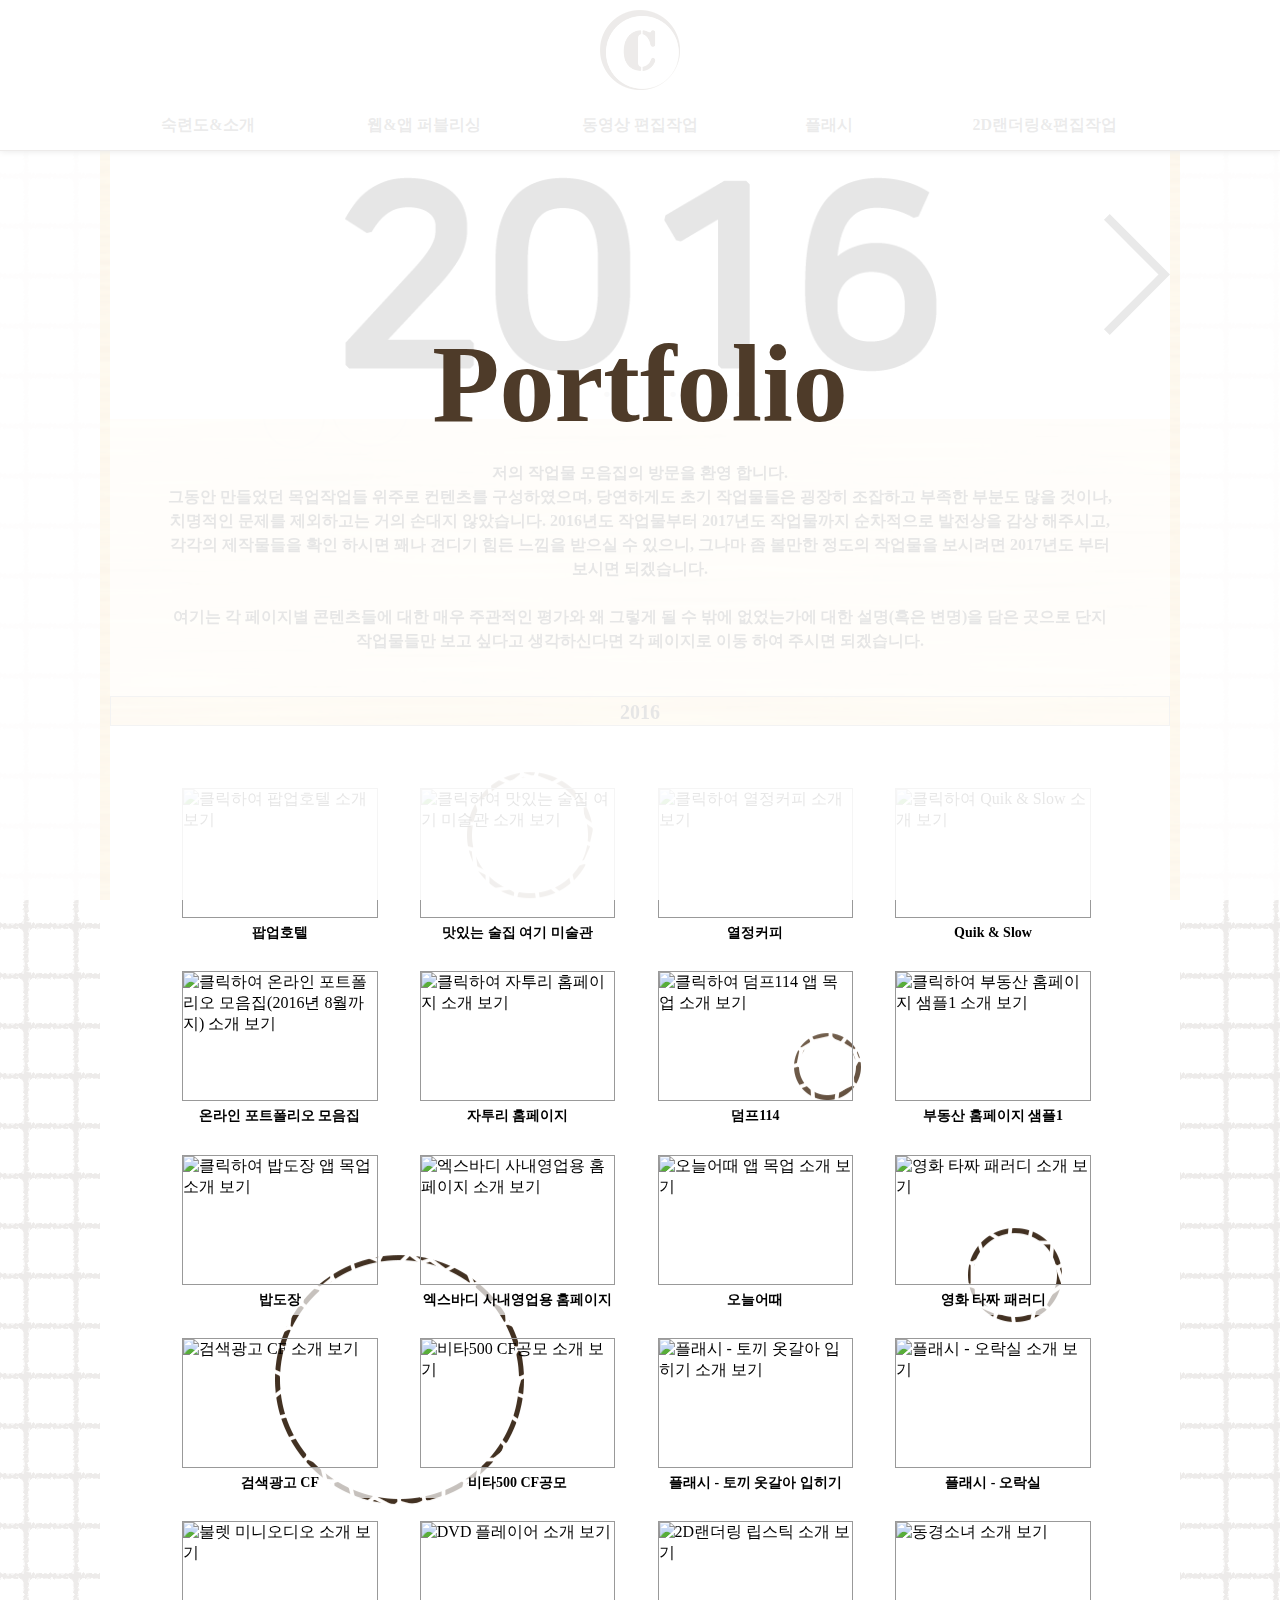
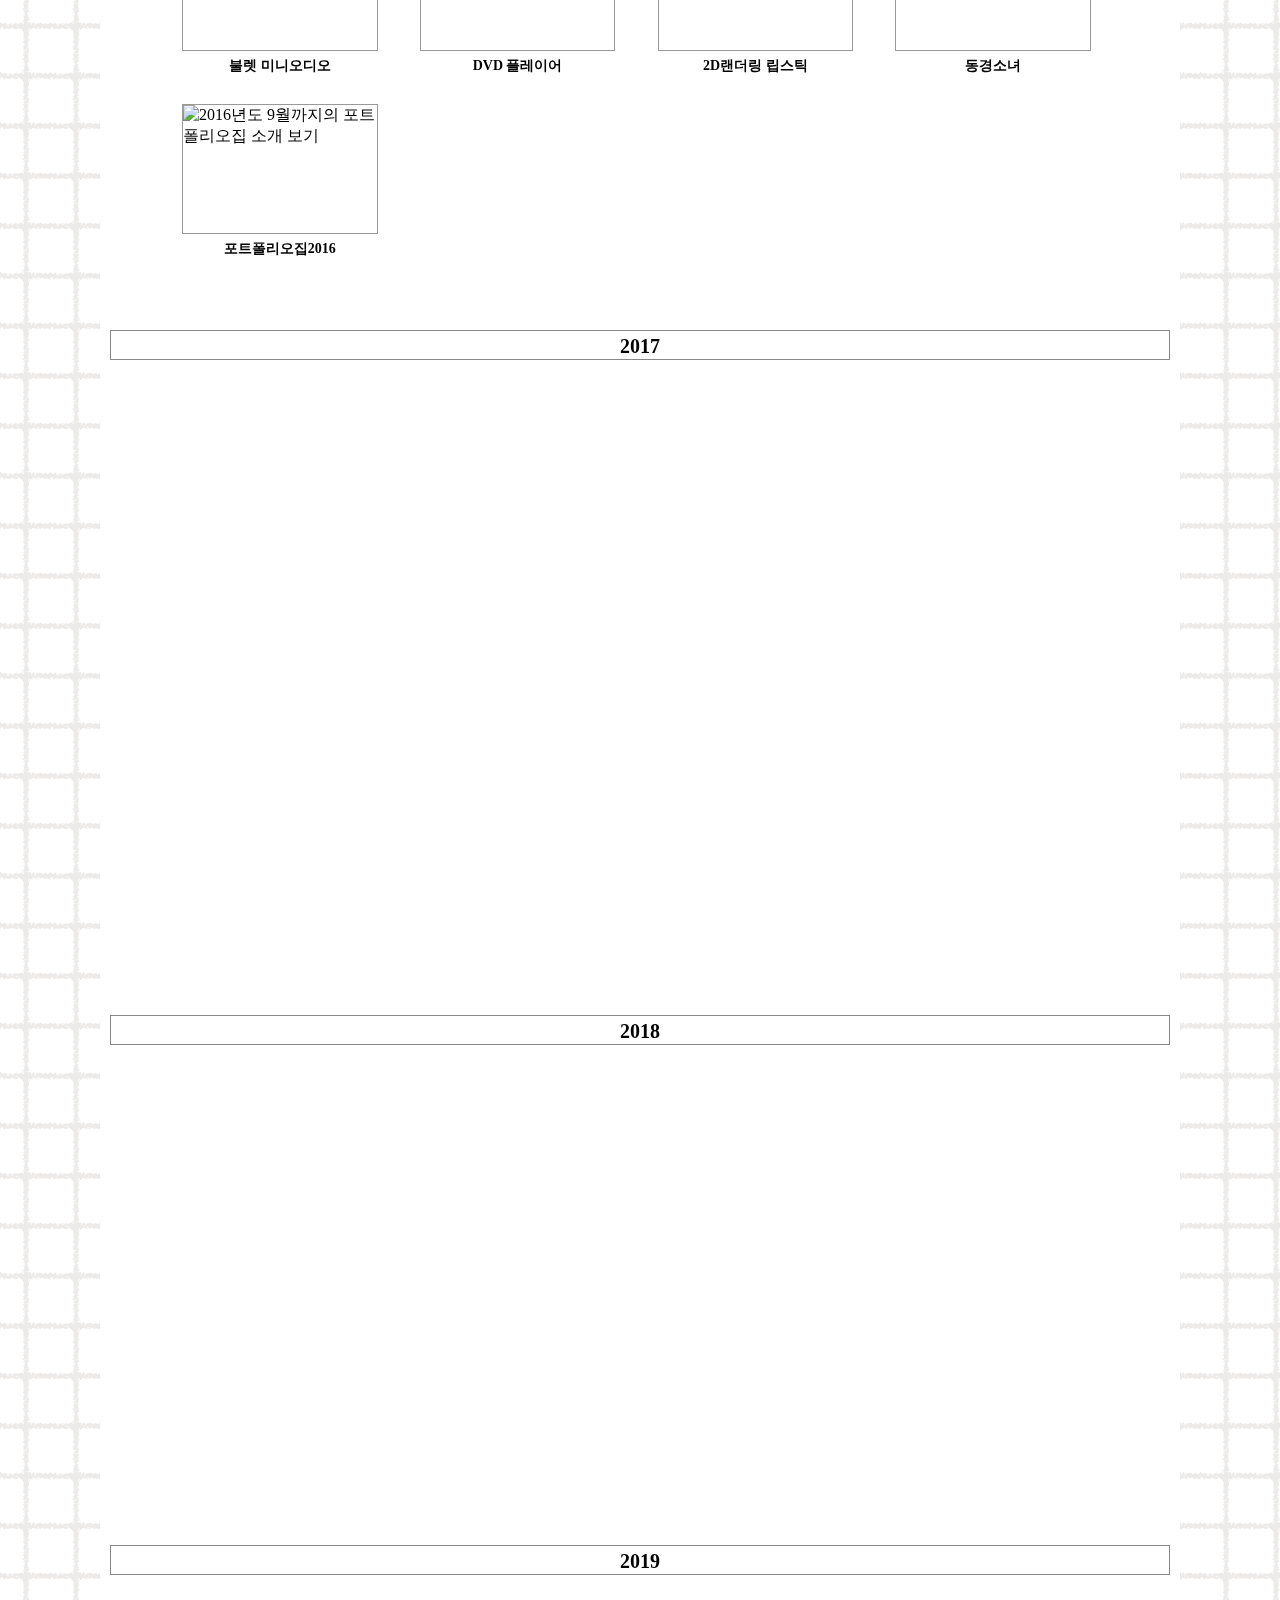
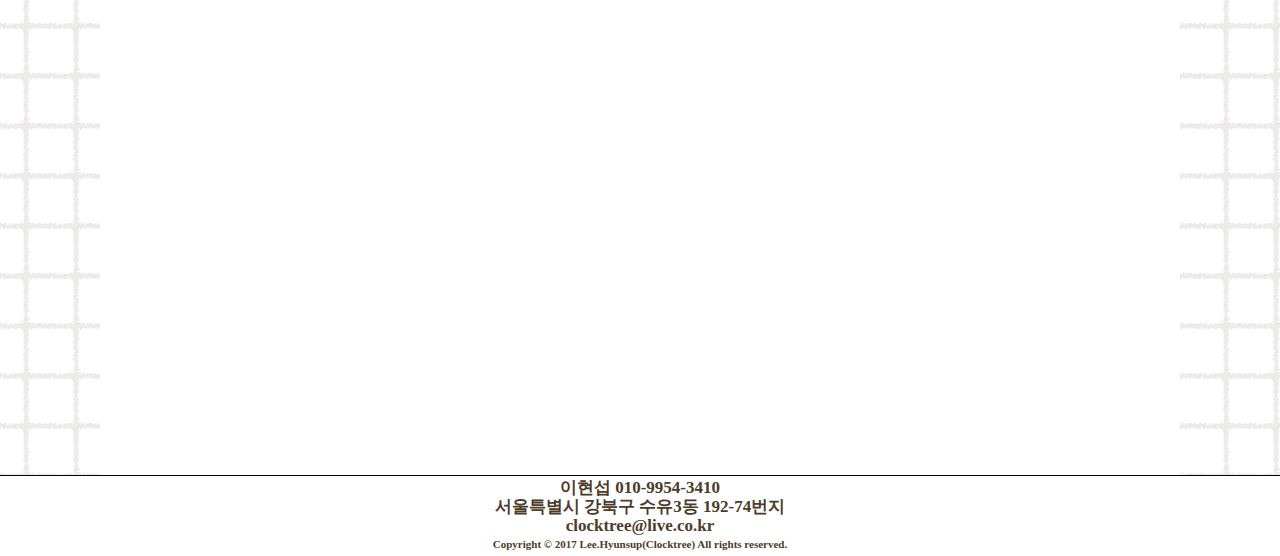
==== commit 07ba1c88: "20191212_3" ====
--- a/index.html
+++ b/index.html
@@ -34,7 +34,7 @@
 		<link rel="shortcut icon" type="image/x-icon" sizes="96x96" href="./images/favicon.ico">
 		<link rel="shortcut icon" type="image/x-icon" sizes="16x16" href="./images/favicon.ico">
 
-		<link rel="manifest" href="manifest.json">
+		<link rel="manifest" href="https://cl0cktree.github.io/portfolioindex/manifest.json">
 		<meta name="msapplication-TileColor" content="#ffffff">
 		<meta name="msapplication-TileImage" content="/ms-icon-144x144.png">
 		<meta name="theme-color" content="#ffffff">
@@ -412,7 +412,7 @@
 
 										</div>
 										<div id="con-box3-caption1" class="con-box-caption">
-											Quadrangle Transform Your feelings
+											Quadrangle Transform
 										</div>
 									</div>
 									<div class="scrollall-con-box" id="scroll3-con-box2">
@@ -421,7 +421,7 @@
 
 										</div>
 										<div id="con-box3-caption2" class="con-box-caption">
-											Triangle Transform Your feelings
+											Triangle Transform
 										</div>
 									</div>
 									<div class="scrollall-con-box" id="scroll3-con-box3">
--- a/css/style.css
+++ b/css/style.css
@@ -18,6 +18,7 @@
 header{padding:0;margin:0;border:0;display:block;position:relative;overflow:hidden;}
 footer{width:100%;background:#fff;position:relative;margin:0;padding:0;margin:0;border:0;border-top:1px solid #000;display:block;z-index:5;}
 a{font-family:'Nanum Gothic','NanumGothic','Gothic','고딕';}
+canvas{position:fixed;bottom:0;left:0;right:0;width:100%;z-index:0;}
 
 input[type=radio]{display:none;}
 input[type=radio]+label{display:inline-block;cursor:pointer;position:relative;padding-left:14px;margin-right:15px;}
@@ -36,7 +37,7 @@
 
 .body-all-header{width:100%;background:rgba(0,0,0,0);position:fixed;top:0;left:0;z-index:6;box-shadow:0px 0px 7px 0px;border-bottom:1px solid #4e3b29;}
 .body-all-header .section-num1-article #section1-article1-nav1{width:100%;background:rgba(255,255,255,1);line-height:50px;transition:background-color 0.2s;/*box-shadow:0px 1px rgba(0,0,0,0.5);*/}
-.body-all-header .section-num1-article #section1-article1-nav1 .article1-nav1-toplogo{width:80px;background:url('https://cl0cktree.github.io/portfolioindex/images/sprites-topmenu4.png') no-repeat;background-size:120px 80px;background-position:0px 10px;margin:0 auto;/*transition:all 0.05s;*/}
+.body-all-header .section-num1-article #section1-article1-nav1 .article1-nav1-toplogo{width:80px;background:url('https://cl0cktree.github.io/portfolioindex/images/sprites-topmenu5.png') no-repeat;background-size:120px 80px;background-position:0px 10px;margin:0 auto;/*transition:all 0.05s;*/}
 .body-all-header .section-num1-article #section1-article1-nav1 .article1-nav1-toplogo h1{width:100%;}
 .body-all-header .section-num1-article #section1-article1-nav1 .article1-nav1-toplogo h1 img{width:100%;margin-top:10px;margin-bottom:10px;}
 
@@ -51,12 +52,12 @@
 .body-all-header .section-num1-article #section1-article1-nav1 #article1-nav1-topmenuwrap1 #article1-nav1-topmenu1 .nav1-topmenu1-list .topmenu1-list-span .list-span-rightborder{display:block;width:0%;box-sizing:border-box;position:absolute;right:50%;bottom:0px;border-bottom:3px solid #bbb;}
 
 .body-all-header .section-num1-article #section1-article1-nav1 .top-icon{width:40px;height:40px;position:absolute;z-index:3;top:30px;transition:background-position 0.1s;}
-.body-all-header .section-num1-article #section1-article1-nav1 #phon-icon{background:url('https://cl0cktree.github.io/portfolioindex/images/sprites-topmenu4.png') no-repeat;background-size:120px 80px;background-position:-80px 0px;left:2%;border-radius:5px;cursor:pointer;}
+.body-all-header .section-num1-article #section1-article1-nav1 #phon-icon{background:url('https://cl0cktree.github.io/portfolioindex/images/sprites-topmenu5.png') no-repeat;background-size:120px 80px;background-position:-80px 0px;left:2%;border-radius:5px;cursor:pointer;}
 .body-all-header .section-num1-article #section1-article1-nav1 #phon-icon span{display:none;}
 .body-all-header .section-num1-article #section1-article1-nav1 #menu-icon{right:2%;}
 .body-all-header .section-num1-article #section1-article1-nav1 #menu-icon input{display:none;}
 .body-all-header .section-num1-article #section1-article1-nav1 #menu-icon label{position:relative;width:40px;height:40px;display:block;cursor:pointer;background:transparent;border:0;}
-.body-all-header .section-num1-article #section1-article1-nav1 #menu-icon label{text-indent:100%;}
+.body-all-header .section-num1-article #section1-article1-nav1 #menu-icon label{text-indent:-800%;}
 
 /* Exit Icon */
 .body-all-header .section-num1-article #section1-article1-nav1 #menu-icon label:before, #menu-icon input:checked + label:before{content:'';position:absolute;width:38px;height:6px;background:#4E3B29;border:1px solid #fff;border-radius:2px;top:50%;left:0;margin-top:-3px;display:block;}
@@ -159,7 +160,7 @@
 .filter-conbox-contentswrap .filter-conbox-contents .conbox-contents-view .contents-view-img img{width:90%;margin:5%;border:1px solid #666;box-sizing:border-box;float:left;}
 .filter-conbox-contentswrap .filter-conbox-contents .conbox-contents-view .contents-view-img a{display:block;margin:0 auto;text-align:center;width:90%;min-height:20px;color:#000;text-decoration:none;word-break:break-all;}
 .filter-conbox-contentswrap .filter-conbox-contents .conbox-contents-view .contents-view-img a:hover{text-decoration:underline;}
-.filter-conbox-contentswrap .filter-conbox-contents .conbox-contents-view .contents-view-word{padding:5%;float:left;}
+.filter-conbox-contentswrap .filter-conbox-contents .conbox-contents-view .contents-view-word{padding:5%;float:left;word-break:keep-all;}
 
 #click-all-filter-landing{width:100%;height:100%;background:rgba(255,255,255,0.9);position:fixed;top:0;left:0;bottom:0;right:0;z-index:60;box-sizing:content-box;overflow:auto;display:block;opacity:1;transition:all 0.3s;}
 #click-all-filter-landing .filter-landing-contents{position:absolute;margin-left:50%;margin-bottom:50px;}
@@ -210,7 +211,8 @@
 .body-section-content .section-content-article .content-article-wraper .article-main-intro{width:100%; max-width:1060px; margin:0 auto; margin-top:0px; z-index:5;}
 /* .body-section-content .section-content-article .content-article-wraper #article-main-intro-i{} */
 
-.body-section-content .section-content-article .content-article-wraper .article-main-intro .slide-wrap{width:100%; background:#fff;}
+.body-section-content .section-content-article .content-article-wraper .article-main-intro .slide-wrap{width:100%; background:#fff;word-break:keep-all;}
+.body-section-content .section-content-article .content-article-wraper .article-main-intro .slide-wrap .countbar{display:inline-block;position:absolute;background:rgba(0,0,0,0);z-index:10;top:0px;left:0;}
 /* .body-section-content .section-content-article .content-article-wraper .article-main-intro #slide-wrap{} */
 .body-section-content .section-content-article .content-article-wraper .article-main-intro #slide-wrap-i{line-height:24px;font-weight:700;padding:4%;text-align:center;background:rgba(255,255,255,0.7);}
 .body-section-content .section-content-article .content-article-wraper .article-main-intro .slide-wrap .slide-container{width:100%;overflow:visible;}
@@ -231,17 +233,17 @@
 .body-section-content .section-content-article .content-article-wraper .article-main-scrollall .main-scrollall-con .move-wrap3{left:-100%;opacity:0;}
 .body-section-content .section-content-article .content-article-wraper .article-main-scrollall .main-scrollall-con .move-wrap4{right:-100%;opacity:0;}
 .body-section-content .section-content-article .content-article-wraper .article-main-scrollall .main-scrollall-con .scrollall-con-box{max-width:500px;margin:0 auto;padding:1% 2% 1% 2%;display:inline-block;}
-.body-section-content .section-content-article .content-article-wraper .article-main-scrollall .main-scrollall-con .scrollall-con-box .con-box-imgborder{width:100%;margin:0 auto;border:1px solid #999;border-radius:0px;cursor:pointer;display:table;}
+.body-section-content .section-content-article .content-article-wraper .article-main-scrollall .main-scrollall-con .scrollall-con-box .con-box-imgborder{width:100%;margin:0 auto;border:1px solid #999;border-radius:0px;cursor:pointer;}
 .body-section-content .section-content-article .content-article-wraper .article-main-scrollall .main-scrollall-con .scrollall-con-box .con-box-imgborder img{width:100%;}
 .body-section-content .section-content-article .content-article-wraper .article-main-scrollall .main-scrollall-con .scrollall-con-box .con-box-imgborder .box-imgborder-filter{width:100%;height:100%;background:rgba(0,0,0,0.6);position:absolute;top:0;left:0;margin-top:-57%;opacity:0;}
 .body-section-content .section-content-article .content-article-wraper .article-main-scrollall .main-scrollall-con .scrollall-con-box .con-box-imgborder .box-imgborder-word{width:100%;height:40px;position:absolute;background:rgba(255,255,255,1);color:#000;font-weight:700;text-align:center;line-height:40px;top:0;left:0;margin-top:110%;opacity:0;}
-.body-section-content .section-content-article .content-article-wraper .article-main-scrollall .main-scrollall-con .scrollall-con-box .con-box-caption{background:rgba(255,255,255,0.7);text-align:center;font-size:14px;font-weight:600;line-height:30px;cursor:pointer;}
-
-.body-section-content .section-content-article .content-article-wraper .article-main-scrollall .main-scrollall-con .scrollall-con-word1{background:rgba(255,255,255,0.75);line-height:24px;font-size:15px;float:left;}
+.body-section-content .section-content-article .content-article-wraper .article-main-scrollall .main-scrollall-con .scrollall-con-box .con-box-caption{background:rgba(255,255,255,0.7);text-align:center;font-size:14px;font-weight:600;line-height:30px;cursor:pointer;word-break:keep-all;}
+
+.body-section-content .section-content-article .content-article-wraper .article-main-scrollall .main-scrollall-con .scrollall-con-word1{background:rgba(255,255,255,0.75);line-height:24px;font-size:15px;float:left;word-break:keep-all;}
 .body-section-content .section-content-article .content-article-wraper .article-main-scrollall .main-scrollall-con .scrollall-con-workimg1{border:1px solid #000;float:right;text-align:center;}
 .body-section-content .section-content-article .content-article-wraper .article-main-scrollall .main-scrollall-con .scrollall-con-workimg1 img{width:100%}
 .body-section-content .section-content-article .content-article-wraper .article-main-scrollall .main-scrollall-con .scrollall-con-word1 .passed{color:#ccc;text-decoration:line-through solid;}
-.body-section-content .section-content-article .content-article-wraper .article-main-scrollall .main-scrollall-con .scrollall-con-word2{background:rgba(255,255,255,0.75);line-height:24px;font-size:15px;float:right;}
+.body-section-content .section-content-article .content-article-wraper .article-main-scrollall .main-scrollall-con .scrollall-con-word2{background:rgba(255,255,255,0.75);line-height:24px;font-size:15px;float:right;word-break:keep-all;}
 .body-section-content .section-content-article .content-article-wraper .article-main-scrollall .main-scrollall-con .scrollall-con-workimg2{border:1px solid #000;float:left;text-align:center;}
 .body-section-content .section-content-article .content-article-wraper .article-main-scrollall .main-scrollall-con .scrollall-con-workimg2 img{width:100%}
 
@@ -259,7 +261,7 @@
 			 .scrollall-con-box{width:100%;} .body-section-content{margin-top:100px;} .contents-view-img{width:100%;} .contents-view-word{width:100%;}
 			 .filter-landing-contents{width:300px;height:220px;left:-150px;margin-top:30%;} #landing-contents-title{height:120px;font-size:50px;line-height:50px;font-weight:600;} #landing-contents-buttonwrap{height:60px;} #landing-contents-buttonwrap button{font-size:22px;} .landing-contents-clock{font-size:20px;text-align:center;line-height:50px;font-weight:700;}
 			 #main-scroll1-con{background:#fff;} #main-scroll2-con{background:#fff;} #main-scroll3-con{background:#fff;} #main-scroll4-con{background:#fff;} .ul-li-img1{width:50px;height:50px;}
-			 .filter-title-closebtn{width:30px;height:30px;}
+			 .filter-title-closebtn{width:30px;height:30px;} .countbar{border-top:1px solid #000;height:1px;}
 	/*sub1*/ .scrollall-con-word1,.scrollall-con-word2{width:100%;margin-bottom:20px;} .scrollall-con-workimg1,.scrollall-con-workimg2{width:100%;} .main-scrollall-backb{top:-100px;}
 }
 @media all and (min-width:321px) and (max-width:480px){
@@ -268,7 +270,7 @@
 			 .scrollall-con-box{width:100%;} .body-section-content{margin-top:100px;} .contents-view-img{width:100%;} .contents-view-word{width:100%;}
 			 .filter-landing-contents{width:300px;height:220px;left:-150px;margin-top:35%;} #landing-contents-title{height:120px;font-size:50px;line-height:50px;font-weight:600;} #landing-contents-buttonwrap{height:60px;} #landing-contents-buttonwrap button{font-size:22px;} .landing-contents-clock{font-size:20px;text-align:center;line-height:50px;font-weight:700;}
 			 #main-scroll1-con{background:#fff;} #main-scroll2-con{background:#fff;} #main-scroll3-con{background:#fff;} #main-scroll4-con{background:#fff;} .ul-li-img1{width:60px;height:60px;}
-			 .filter-title-closebtn{width:30px;height:30px;}
+			 .filter-title-closebtn{width:30px;height:30px;} .countbar{border-top:1px solid #000;height:1px;}
 	/*sub1*/ .scrollall-con-word1,.scrollall-con-word2{width:100%;margin-bottom:20px;} .scrollall-con-workimg1,.scrollall-con-workimg2{width:100%;} .main-scrollall-backb{top:-100px;}
 }
 @media all and (min-width:481px) and (max-width:640px){
@@ -277,7 +279,8 @@
 			 .scrollall-con-box{width:49%;} .body-section-content{margin-top:50px;} .contents-view-img{width:100%;} .contents-view-word{width:100%;}
 			 .filter-landing-contents{width:400px;height:300px;left:-200px;margin-top:30%;} #landing-contents-title{height:170px;font-size:60px;line-height:70px;font-weight:600;} #landing-contents-buttonwrap{height:80px;} #landing-contents-buttonwrap button{font-size:24px;} .landing-contents-clock{font-size:24px;text-align:center;line-height:60px;font-weight:700;}
 			 #main-scroll1-con{background:#fff;} #main-scroll2-con{background:#fff;} #main-scroll3-con{background:#fff;} #main-scroll4-con{background:#fff;} .ul-li-img1{width:60px;height:60px;}
-			 .filter-title-closebtn{width:30px;height:30px;}
+			 .filter-title-closebtn{width:30px;height:30px;} .countbar{border-top:1px solid #000;height:1px;}
+			 .scrollall-con-box .con-box-imgborder{height:110px;} .con-box-imgborder img{margin:auto;}
 	/*sub1*/ .scrollall-con-word1,.scrollall-con-word2{width:100%;margin-bottom:20px;} .scrollall-con-workimg1,.scrollall-con-workimg2{width:100%;} .main-scrollall-backb{top:-50px;}
 }
 @media all and (min-width:641px) and (max-width:720px){
@@ -286,7 +289,8 @@
 			 .scrollall-con-box{width:49.25%;} .body-section-content{margin-top:50px;} .contents-view-img{width:70%;} .contents-view-word{width:30%;}
 			 .filter-landing-contents{width:500px;height:350px;left:-250px;margin-top:20%;} #landing-contents-title{height:210px;font-size:80px;line-height:90px;font-weight:800;} #landing-contents-buttonwrap{height:90px;} #landing-contents-buttonwrap button{font-size:30px;} .landing-contents-clock{font-size:30px;text-align:center;line-height:60px;font-weight:700;}
 			 #main-scroll1-con{background:#fff;} #main-scroll2-con{background:#fff;} #main-scroll3-con{background:#fff;} #main-scroll4-con{background:#fff;} .ul-li-img1{width:60px;height:60px;}
-			 .filter-title-closebtn{width:30px;height:30px;}
+			 .filter-title-closebtn{width:30px;height:30px;} .countbar{border-top:2px solid #000;height:2px;}
+			 .scrollall-con-box .con-box-imgborder{height:110px;} .con-box-imgborder img{margin:auto;}
 	/*sub1*/.scrollall-con-word1,.scrollall-con-word2{width:48%;} .scrollall-con-workimg1,.scrollall-con-workimg2{width:48%;} .main-scrollall-backb{top:-50px;}
 }
 @media all and (min-width:721px) and (max-width:1080px){
@@ -296,7 +300,8 @@
 			 .filter-landing-contents{width:700px;height:500px;left:-350px;top:21%;} #landing-contents-title{height:300px;font-size:110px;line-height:130px;font-weight:900;} #landing-contents-buttonwrap{height:100px;} #landing-contents-buttonwrap button{font-size:40px;} .landing-contents-clock{font-size:40px;text-align:center;line-height:110px;font-weight:900;}
 			 #main-scroll1-con{background:url('../images/backgrounds2-1.png') no-repeat top;background-attachment:fixed;background-size:1100px;} #main-scroll2-con{background:url('../images/background-gear-g.gif') no-repeat top;background-attachment:fixed;background-size:1100px;}
 			 #main-scroll3-con{background:url('../images/background-gear-b.gif') no-repeat top;background-attachment:fixed;background-size:1100px;} #main-scroll4-con{background:url('../images/backgrounds1-1.png') no-repeat top;background-attachment:fixed;background-size:1100px;}
-			 .ul-li-img1{width:60px;height:60px;} .filter-title-closebtn{width:40px;height:40px;}
+			 .ul-li-img1{width:60px;height:60px;} .filter-title-closebtn{width:40px;height:40px;} .countbar{border-top:2px solid #000;height:2px;}
+			 .scrollall-con-box .con-box-imgborder{height:100px;} .con-box-imgborder img{margin:auto;}
 	/*sub1*/ .scrollall-con-word1,.scrollall-con-word2{width:48%;} .scrollall-con-workimg1,.scrollall-con-workimg2{width:48%;} .main-scrollall-backb{top:-50px;}
 }
 @media all and (min-width:1081px) and (max-width:1280px){
@@ -306,7 +311,8 @@
 			 .filter-landing-contents{width:700px;height:500px;left:-350px;top:21%;} #landing-contents-title{height:300px;font-size:110px;line-height:130px;font-weight:900;} #landing-contents-buttonwrap{height:100px;} #landing-contents-buttonwrap button{font-size:40px;} .landing-contents-clock{font-size:40px;text-align:center;line-height:110px;font-weight:900;}
 			 #main-scroll1-con{background:url('../images/backgrounds2-1.png') no-repeat top;background-attachment:fixed;background-size:1100px;} #main-scroll2-con{background:url('../images/background-gear-g.gif') no-repeat top;background-attachment:fixed;background-size:1100px;}
 			 #main-scroll3-con{background:url('../images/background-gear-b.gif') no-repeat top;background-attachment:fixed;background-size:1100px;} #main-scroll4-con{background:url('../images/backgrounds1-1.png') no-repeat top;background-attachment:fixed;background-size:1100px;}
-			 .ul-li-img1{width:60px;height:60px;}  .filter-title-closebtn{width:50px;height:50px;}
+			 .ul-li-img1{width:60px;height:60px;} .filter-title-closebtn{width:50px;height:50px;} .countbar{border-top:2px solid #000;height:2px;}
+			 .scrollall-con-box .con-box-imgborder{height:130px;} .con-box-imgborder img{margin:auto;}
 	/*sub1*/ .scrollall-con-word1,.scrollall-con-word2{width:48%;} .scrollall-con-workimg1,.scrollall-con-workimg2{width:48%;} .main-scrollall-backb{top:-50px;}
 }
 @media all and (min-width:1281px) and (max-width:1500px){
@@ -316,7 +322,8 @@
 			 .filter-landing-contents{width:700px;height:500px;left:-350px;top:21%;} #landing-contents-title{height:300px;font-size:110px;line-height:130px;font-weight:900;} #landing-contents-buttonwrap{height:100px;} #landing-contents-buttonwrap button{font-size:40px;} .landing-contents-clock{font-size:40px;text-align:center;line-height:110px;font-weight:900;}
 			 #main-scroll1-con{background:url('../images/backgrounds2-1.png') no-repeat top;background-attachment:fixed;background-size:1100px;} #main-scroll2-con{background:url('../images/background-gear-g.gif') no-repeat top;background-attachment:fixed;background-size:1100px;}
 			 #main-scroll3-con{background:url('../images/background-gear-b.gif') no-repeat top;background-attachment:fixed;background-size:1100px;} #main-scroll4-con{background:url('../images/backgrounds1-1.png') no-repeat top;background-attachment:fixed;background-size:1100px;}
-			 .ul-li-img1{width:60px;height:60px;} .filter-title-closebtn{width:60px;height:60px;}
+			 .ul-li-img1{width:60px;height:60px;} .filter-title-closebtn{width:60px;height:60px;} .countbar{border-top:2px solid #000;height:2px;}
+			 .scrollall-con-box .con-box-imgborder{height:130px;} .con-box-imgborder img{margin:auto;}
 	/*sub1*/ .scrollall-con-word1,.scrollall-con-word2{width:48%;} .scrollall-con-workimg1,.scrollall-con-workimg2{width:48%;} .main-scrollall-backb{top:-50px;}
 }
 @media all and (min-width:1501px){
@@ -326,6 +333,7 @@
 			 .filter-landing-contents{width:700px;height:500px;left:-350px;top:21%;} #landing-contents-title{height:300px;font-size:110px;line-height:130px;font-weight:900;} #landing-contents-buttonwrap{height:100px;} #landing-contents-buttonwrap button{font-size:40px;} .landing-contents-clock{font-size:40px;text-align:center;line-height:110px;font-weight:900;}
      		 #main-scroll1-con{background:url('../images/backgrounds2-1.png') no-repeat top;background-attachment:fixed;background-size:1100px;} #main-scroll2-con{background:url('../images/background-gear-g.gif') no-repeat top;background-attachment:fixed;background-size:1100px;}
 			 #main-scroll3-con{background:url('../images/background-gear-b.gif') no-repeat top;background-attachment:fixed;background-size:1100px;} #main-scroll4-con{background:url('../images/backgrounds1-1.png') no-repeat top;background-attachment:fixed;background-size:1100px;}
-			 .ul-li-img1{width:60px;height:60px;} .filter-title-closebtn{width:70px;height:70px;}
+			 .ul-li-img1{width:60px;height:60px;} .filter-title-closebtn{width:70px;height:70px;} .countbar{border-top:2px solid #000;height:2px;}
+			 .scrollall-con-box .con-box-imgborder{height:130px;} .scrollall-con-box .con-box-imgborder img{margin:auto;}
 	/*sub1*/ .scrollall-con-word1,.scrollall-con-word2{width:48%;} .scrollall-con-workimg1,.scrollall-con-workimg2{width:48%;} .main-scrollall-backb{top:-50px;}
 }
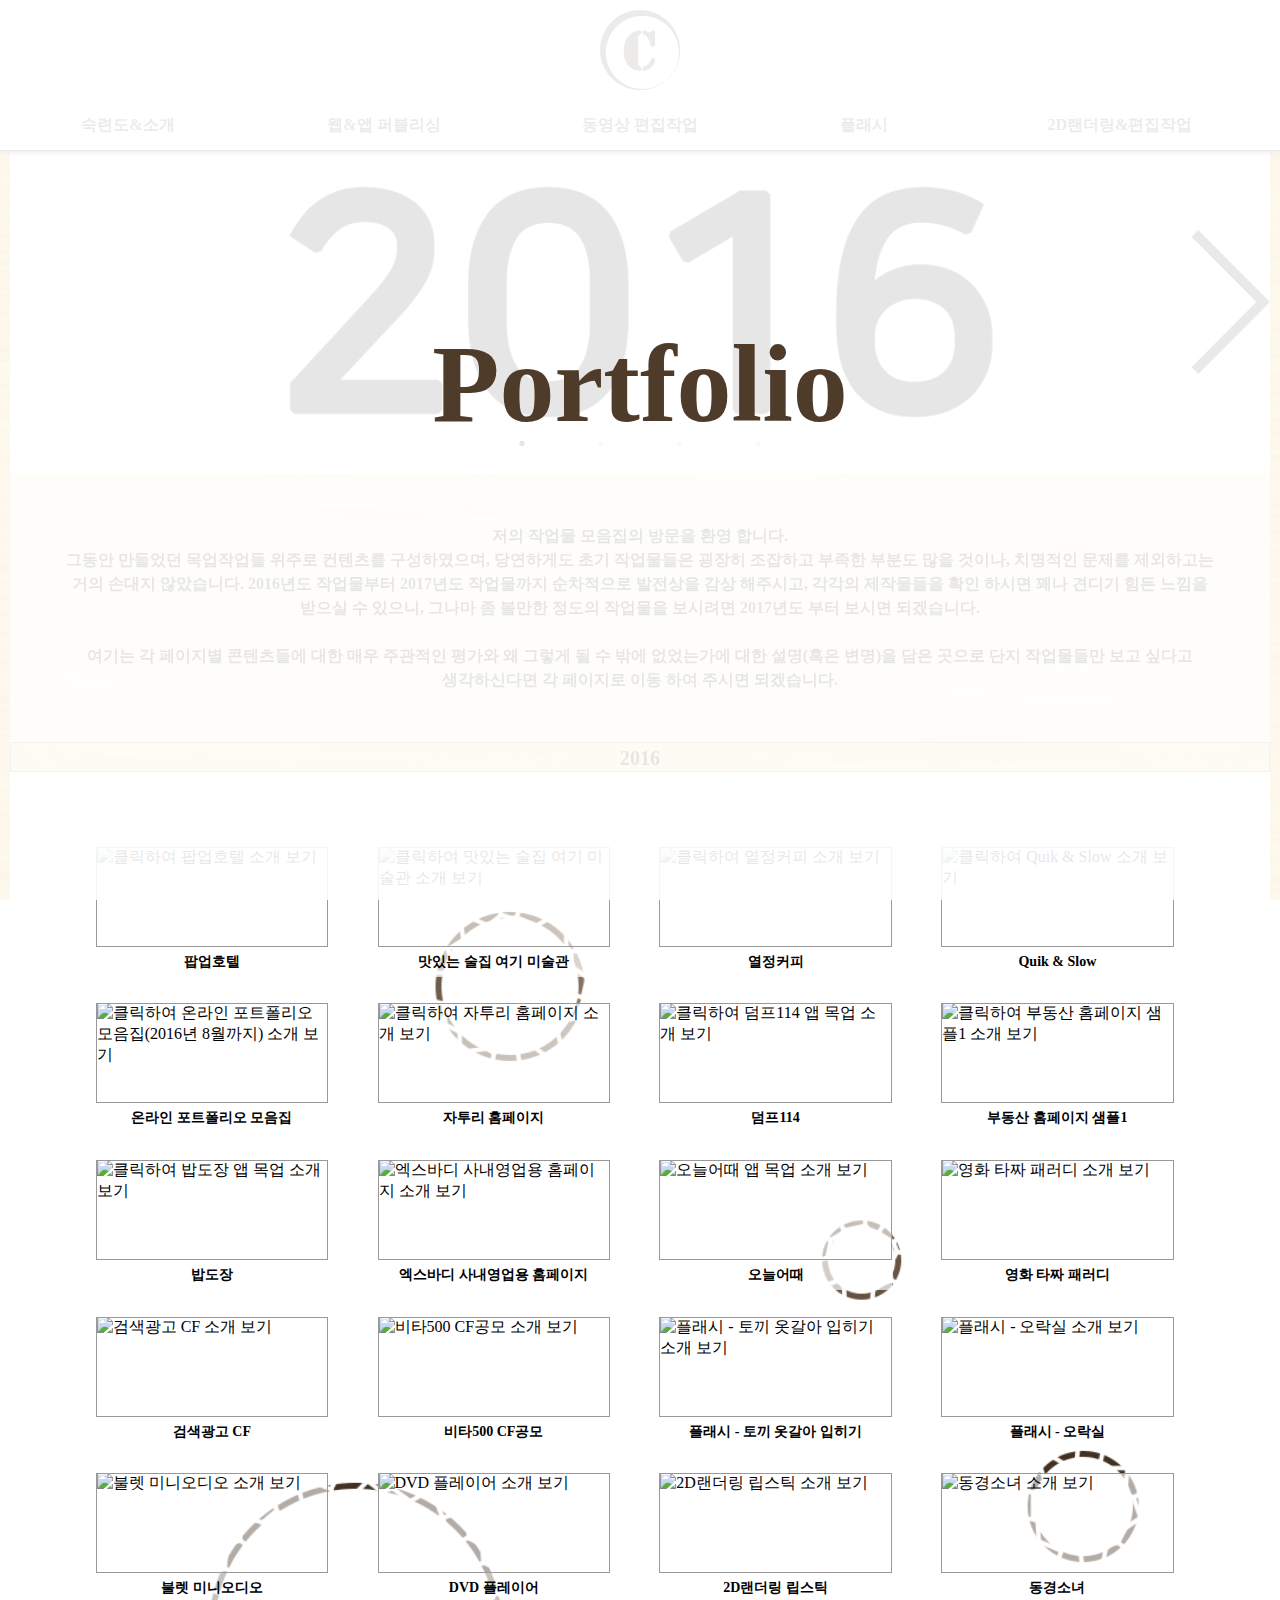
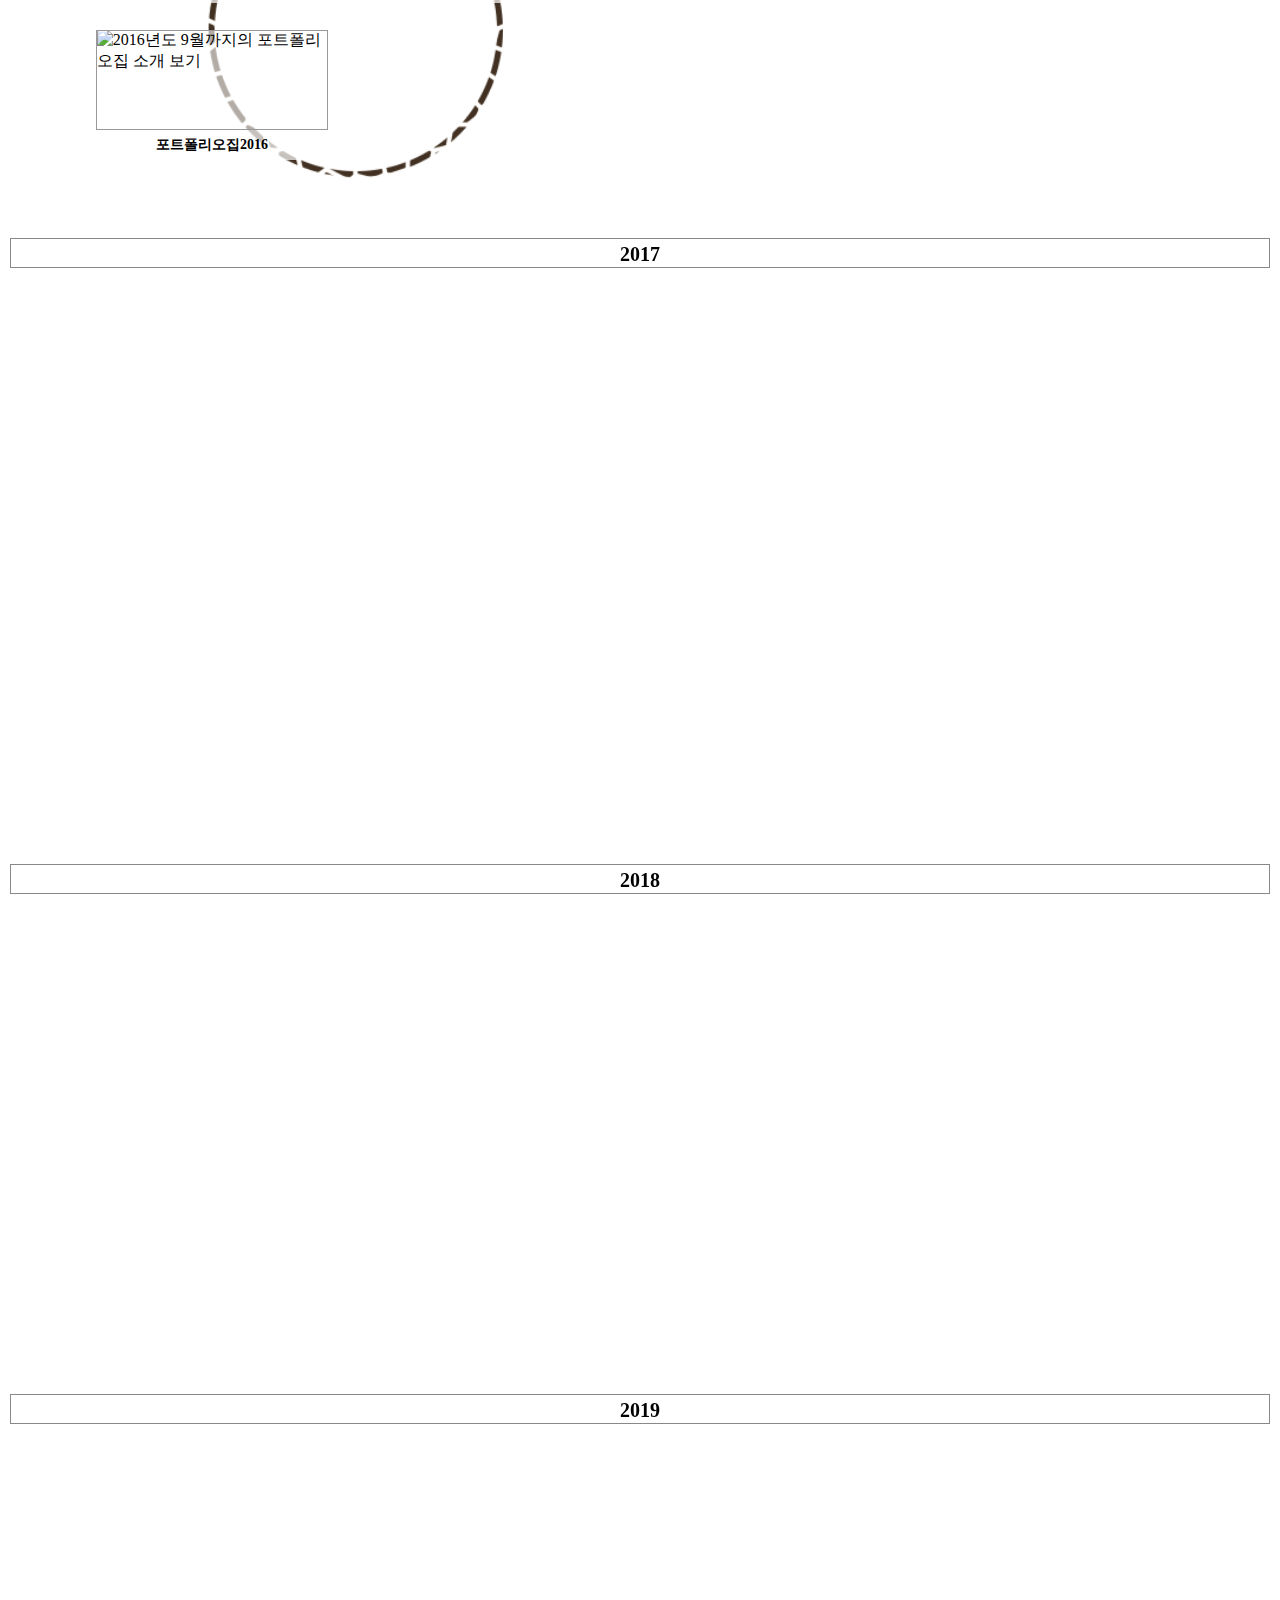
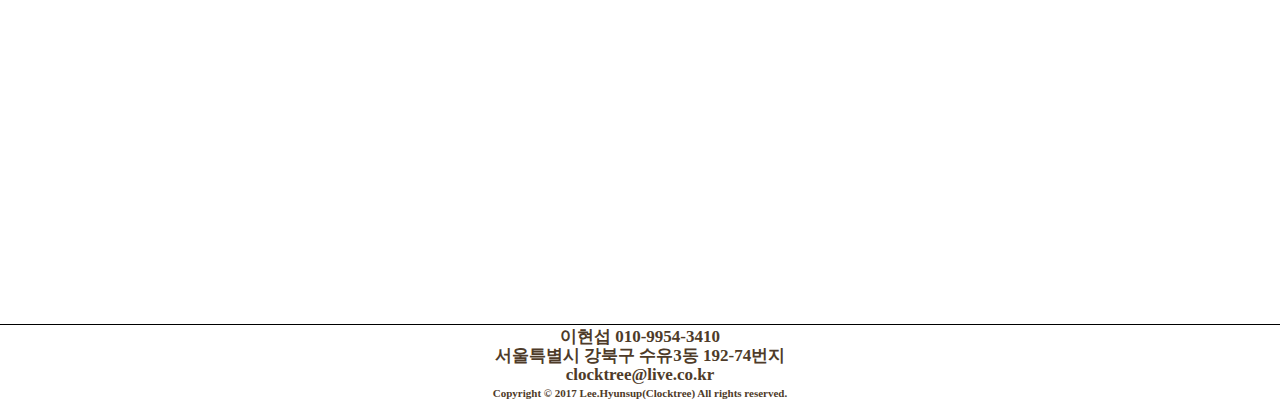
==== commit e401cdbb: "20191224_7" ====
--- a/index.html
+++ b/index.html
@@ -9,37 +9,37 @@
 		<meta name="copyright" content="&copy;2017 Lee.Hyunsup(Clocktree)">
 		<meta name="Keywords" content="웹표준, 웹접근성, 웹퍼블리싱, 웹퍼블리셔, 포트폴리오">
 		<meta http-equiv="X-UA-Compatible" content="IE=edge">
-		<link rel="stylesheet" type="text/css" href='https://clocktree.cafe24.com/web/portfolio/onepage/css/nanumgothic.css'>
-		<link rel="stylesheet" type="text/css" href="./css/style.css">
-
-		<link rel="icon" type="image/x-icon" href="./images/favicon.ico">
-
-		<link rel="apple-touch-icon" sizes="57x57" href="./images/favicon.png">
-		<link rel="apple-touch-icon" sizes="60x60" href="./images/favicon.png">
-		<link rel="apple-touch-icon" sizes="72x72" href="./images/favicon.png">
-		<link rel="apple-touch-icon" sizes="76x76" href="./images/favicon.png">
-		<link rel="apple-touch-icon" sizes="114x114" href="./images/favicon.png">
-		<link rel="apple-touch-icon" sizes="120x120" href="./images/favicon.png">
-		<link rel="apple-touch-icon" sizes="144x144" href="./images/favicon.png">
-		<link rel="apple-touch-icon" sizes="152x152" href="./images/favicon.png">
-		<link rel="apple-touch-icon" sizes="180x180" href="./images/favicon.png">
-
-		<link rel="icon" type="image/png" sizes="192x192" href="./images/favicon.png">
-		<link rel="icon" type="image/png" sizes="32x32" href="./images/favicon.png">
-		<link rel="icon" type="image/png" sizes="96x96" href="./images/favicon.png">
-		<link rel="icon" type="image/png" sizes="16x16" href="./images/favicon.png">
-
-		<link rel="shortcut icon" type="image/x-icon" sizes="192x192" href="./images/favicon.ico">
-		<link rel="shortcut icon" type="image/x-icon" sizes="32x32" href="./images/favicon.ico">
-		<link rel="shortcut icon" type="image/x-icon" sizes="96x96" href="./images/favicon.ico">
-		<link rel="shortcut icon" type="image/x-icon" sizes="16x16" href="./images/favicon.ico">
+		<link rel="stylesheet" type="text/css" href='https://cl0cktree.github.io/portfolioindex/css/nanumgothic.css'>
+		<link rel="stylesheet" type="text/css" href="https://cl0cktree.github.io/portfolioindex/css/style.css">
+
+		<link rel="icon" type="image/x-icon" href="https://cl0cktree.github.io/portfolioindex/images/favicon.ico">
+
+		<link rel="apple-touch-icon" sizes="57x57" href="https://cl0cktree.github.io/portfolioindex/images/favicon.png">
+		<link rel="apple-touch-icon" sizes="60x60" href="https://cl0cktree.github.io/portfolioindex/images/favicon.png">
+		<link rel="apple-touch-icon" sizes="72x72" href="https://cl0cktree.github.io/portfolioindex/images/favicon.png">
+		<link rel="apple-touch-icon" sizes="76x76" href="https://cl0cktree.github.io/portfolioindex/images/favicon.png">
+		<link rel="apple-touch-icon" sizes="114x114" href="https://cl0cktree.github.io/portfolioindex/images/favicon.png">
+		<link rel="apple-touch-icon" sizes="120x120" href="https://cl0cktree.github.io/portfolioindex/images/favicon.png">
+		<link rel="apple-touch-icon" sizes="144x144" href="https://cl0cktree.github.io/portfolioindex/images/favicon.png">
+		<link rel="apple-touch-icon" sizes="152x152" href="https://cl0cktree.github.io/portfolioindex/images/favicon.png">
+		<link rel="apple-touch-icon" sizes="180x180" href="https://cl0cktree.github.io/portfolioindex/images/favicon.png">
+
+		<link rel="icon" type="image/png" sizes="192x192" href="https://cl0cktree.github.io/portfolioindex/images/favicon.png">
+		<link rel="icon" type="image/png" sizes="32x32" href="https://cl0cktree.github.io/portfolioindex/images/favicon.png">
+		<link rel="icon" type="image/png" sizes="96x96" href="https://cl0cktree.github.io/portfolioindex/images/favicon.png">
+		<link rel="icon" type="image/png" sizes="16x16" href="https://cl0cktree.github.io/portfolioindex/images/favicon.png">
+
+		<link rel="shortcut icon" type="image/x-icon" sizes="192x192" href="https://cl0cktree.github.io/portfolioindex/images/favicon.ico">
+		<link rel="shortcut icon" type="image/x-icon" sizes="32x32" href="https://cl0cktree.github.io/portfolioindex/images/favicon.ico">
+		<link rel="shortcut icon" type="image/x-icon" sizes="96x96" href="https://cl0cktree.github.io/portfolioindex/images/favicon.ico">
+		<link rel="shortcut icon" type="image/x-icon" sizes="16x16" href="https://cl0cktree.github.io/portfolioindex/images/favicon.ico">
 
 		<link rel="manifest" href="https://cl0cktree.github.io/portfolioindex/manifest.json">
 		<meta name="msapplication-TileColor" content="#ffffff">
 		<meta name="msapplication-TileImage" content="/ms-icon-144x144.png">
 		<meta name="theme-color" content="#ffffff">
 
-		<script src="./js/jquery-3.2.1.min.js"></script>
+		<script src="https://cl0cktree.github.io/portfolioindex/js/jquery-3.2.1.min.js"></script>
 
 		<!--[if lte IE 8]>
 		<script type="text/javascript" src="js/jquery-1.7.2.min.js"></script>
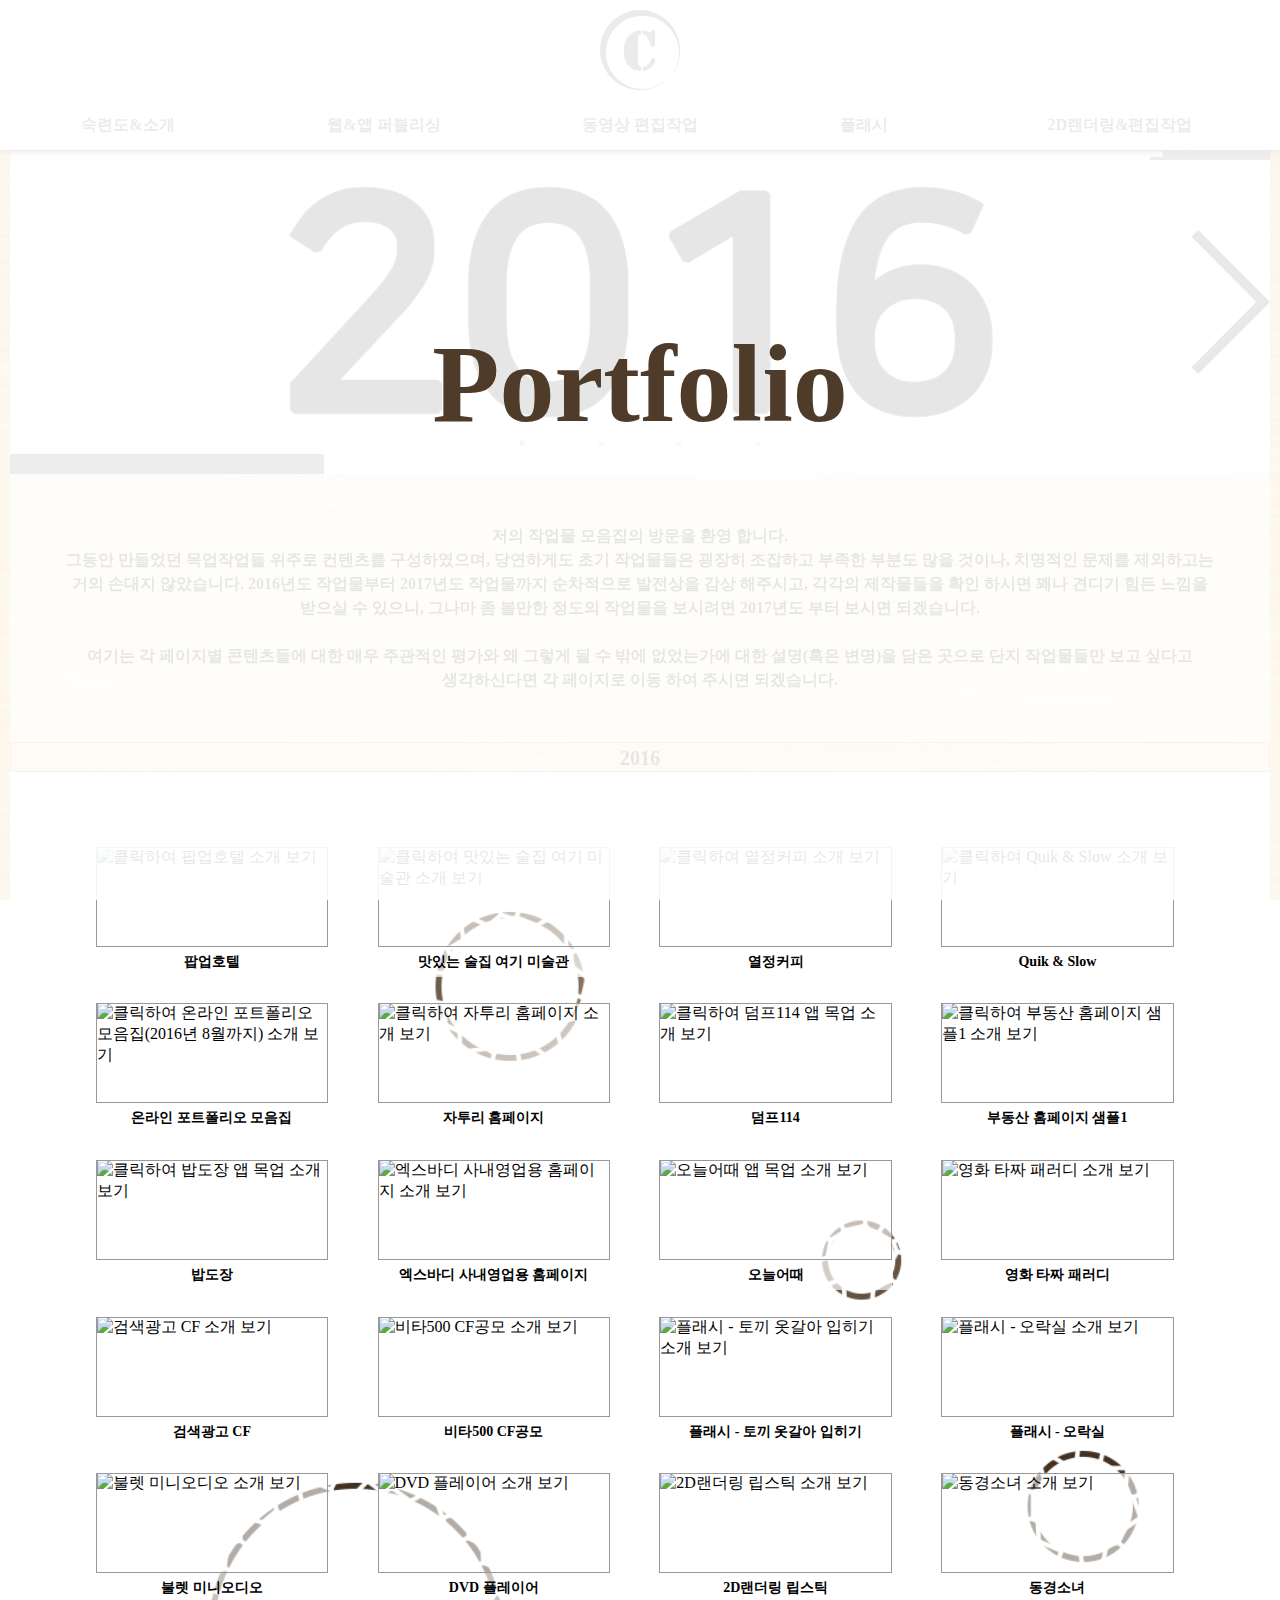
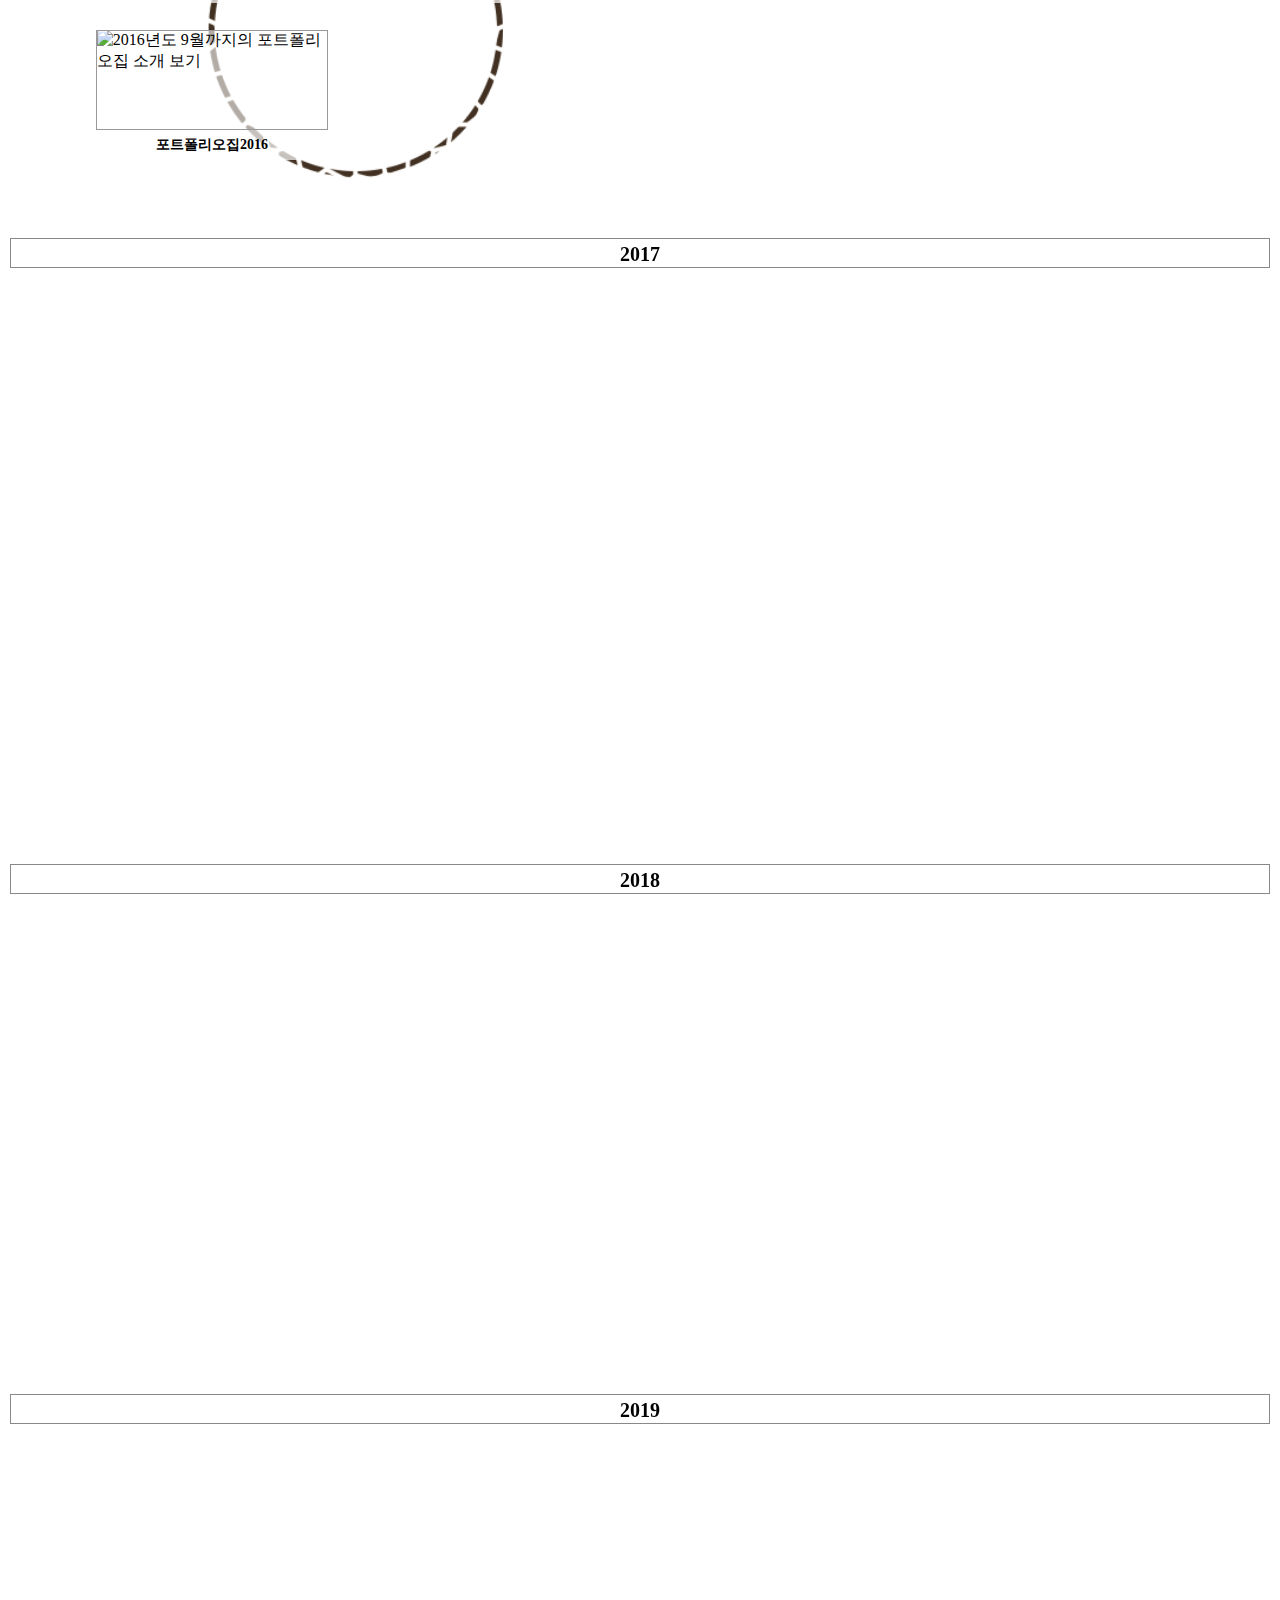
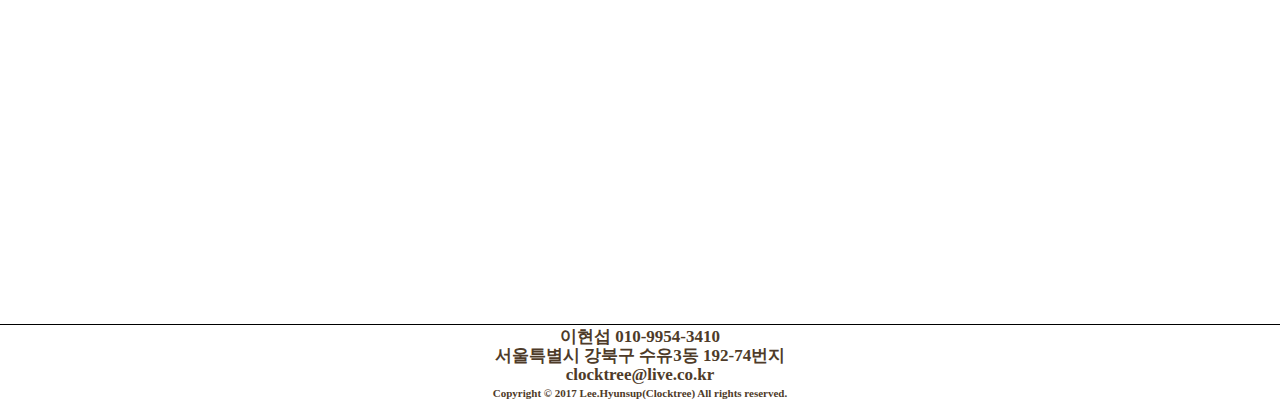
==== commit ca9a919a: "20200131_5" ====
--- a/index.html
+++ b/index.html
@@ -71,27 +71,6 @@
 					<div class="article-main-intro">
 
 						<div id="slide-wrap" class="slide-wrap">
-							<div id="slide-container" class="slide-container">
-								<div id="slide1" class="slide">
-									<img src="https://cl0cktree.github.io/portfolioindex/images/slide/2016.png" alt="클릭시 2016년 작업들로 이동">
-								</div>
-								<div id="slide2" class="slide">
-									<img src="https://cl0cktree.github.io/portfolioindex/images/slide/2017.png" alt="클릭시 2017년 작업들로 이동">
-								</div>
-								<div id="slide3" class="slide">
-									<img src="https://cl0cktree.github.io/portfolioindex/images/slide/2018.png" alt="클릭시 2018년 작업들로 이동">
-								</div>
-								<div id="slide4" class="slide">
-									<img src="https://cl0cktree.github.io/portfolioindex/images/slide/2019.png" alt="클릭시 2019년 작업들로 이동">
-								</div>
-
-							</div>
-							<div id="indicator" class="indicator">
-							</div>
-							<div id="prev-btn" class="con-btn">
-							</div>
-							<div id="next-btn" class="con-btn">
-							</div>
 						</div>
 						<div id="slide-wrap-i" class="slide-wrap">
 							저의 작업물 모음집의 방문을 환영 합니다.<br>
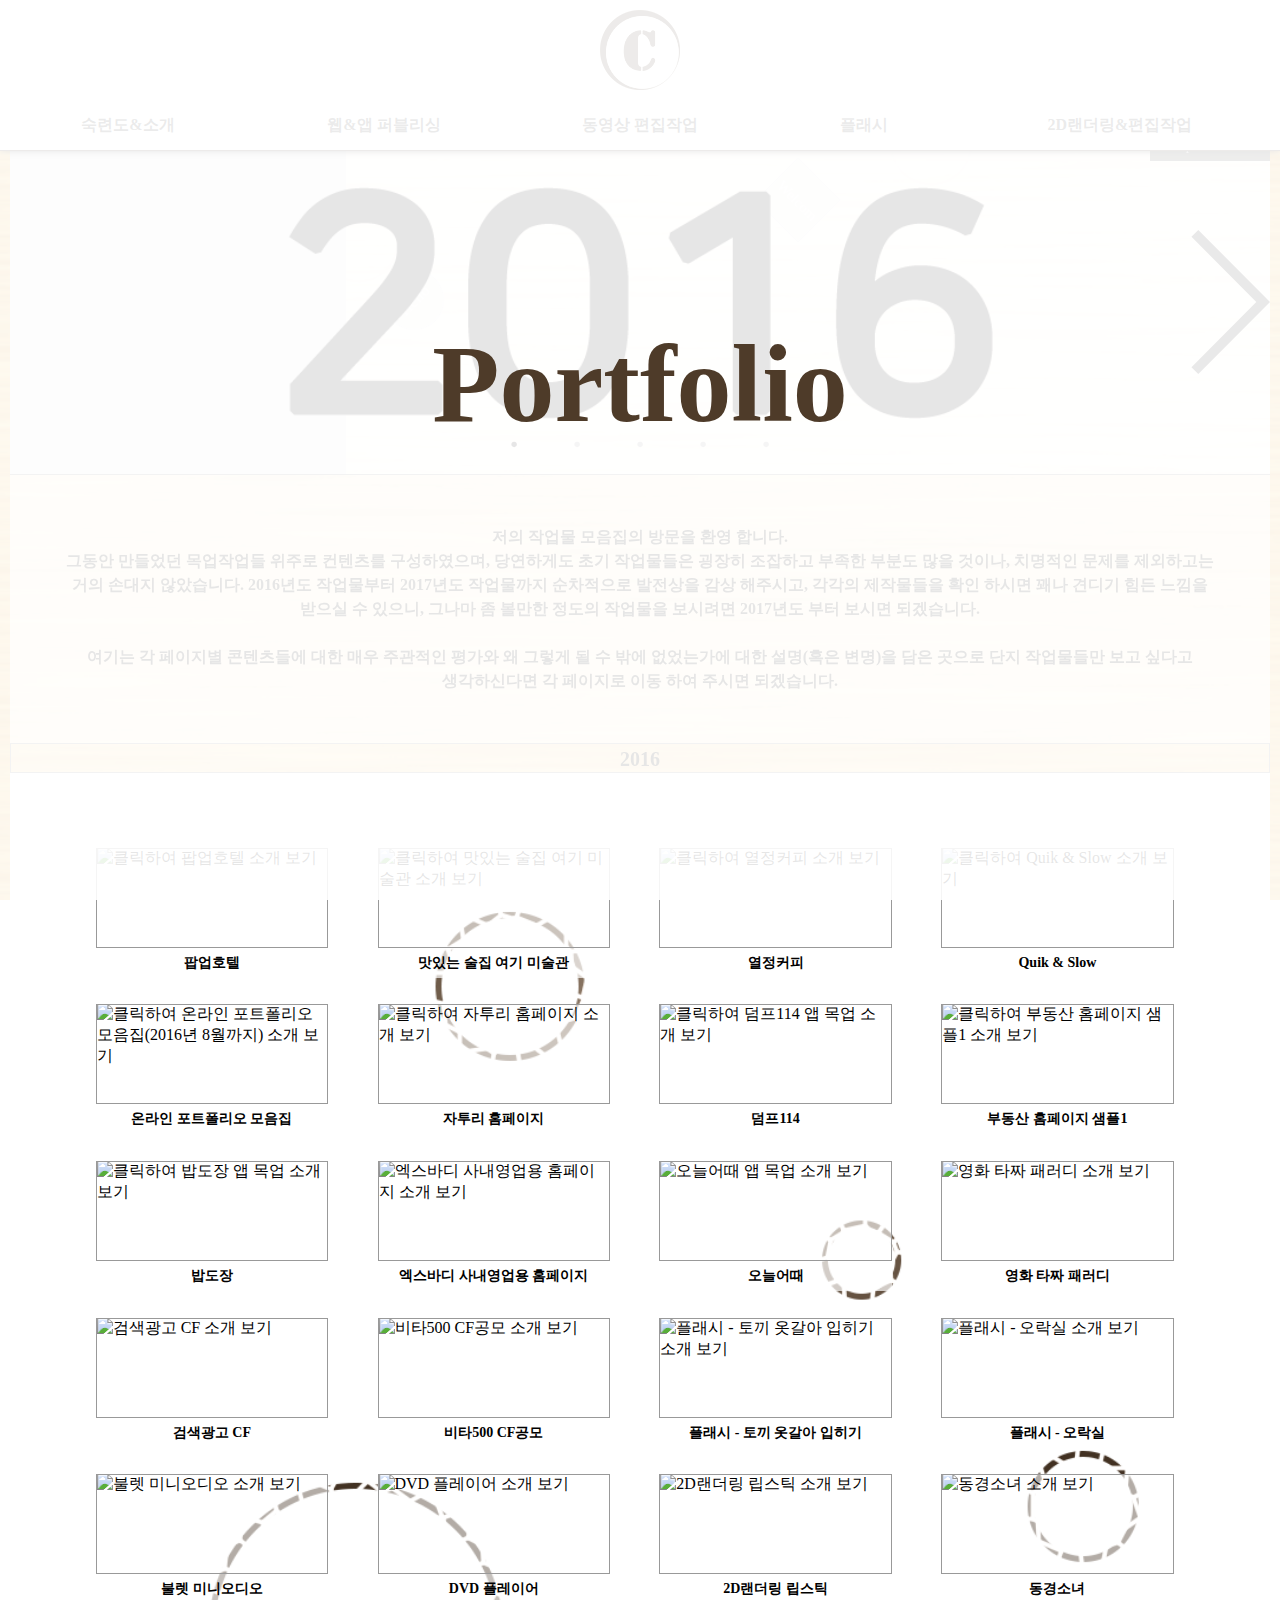
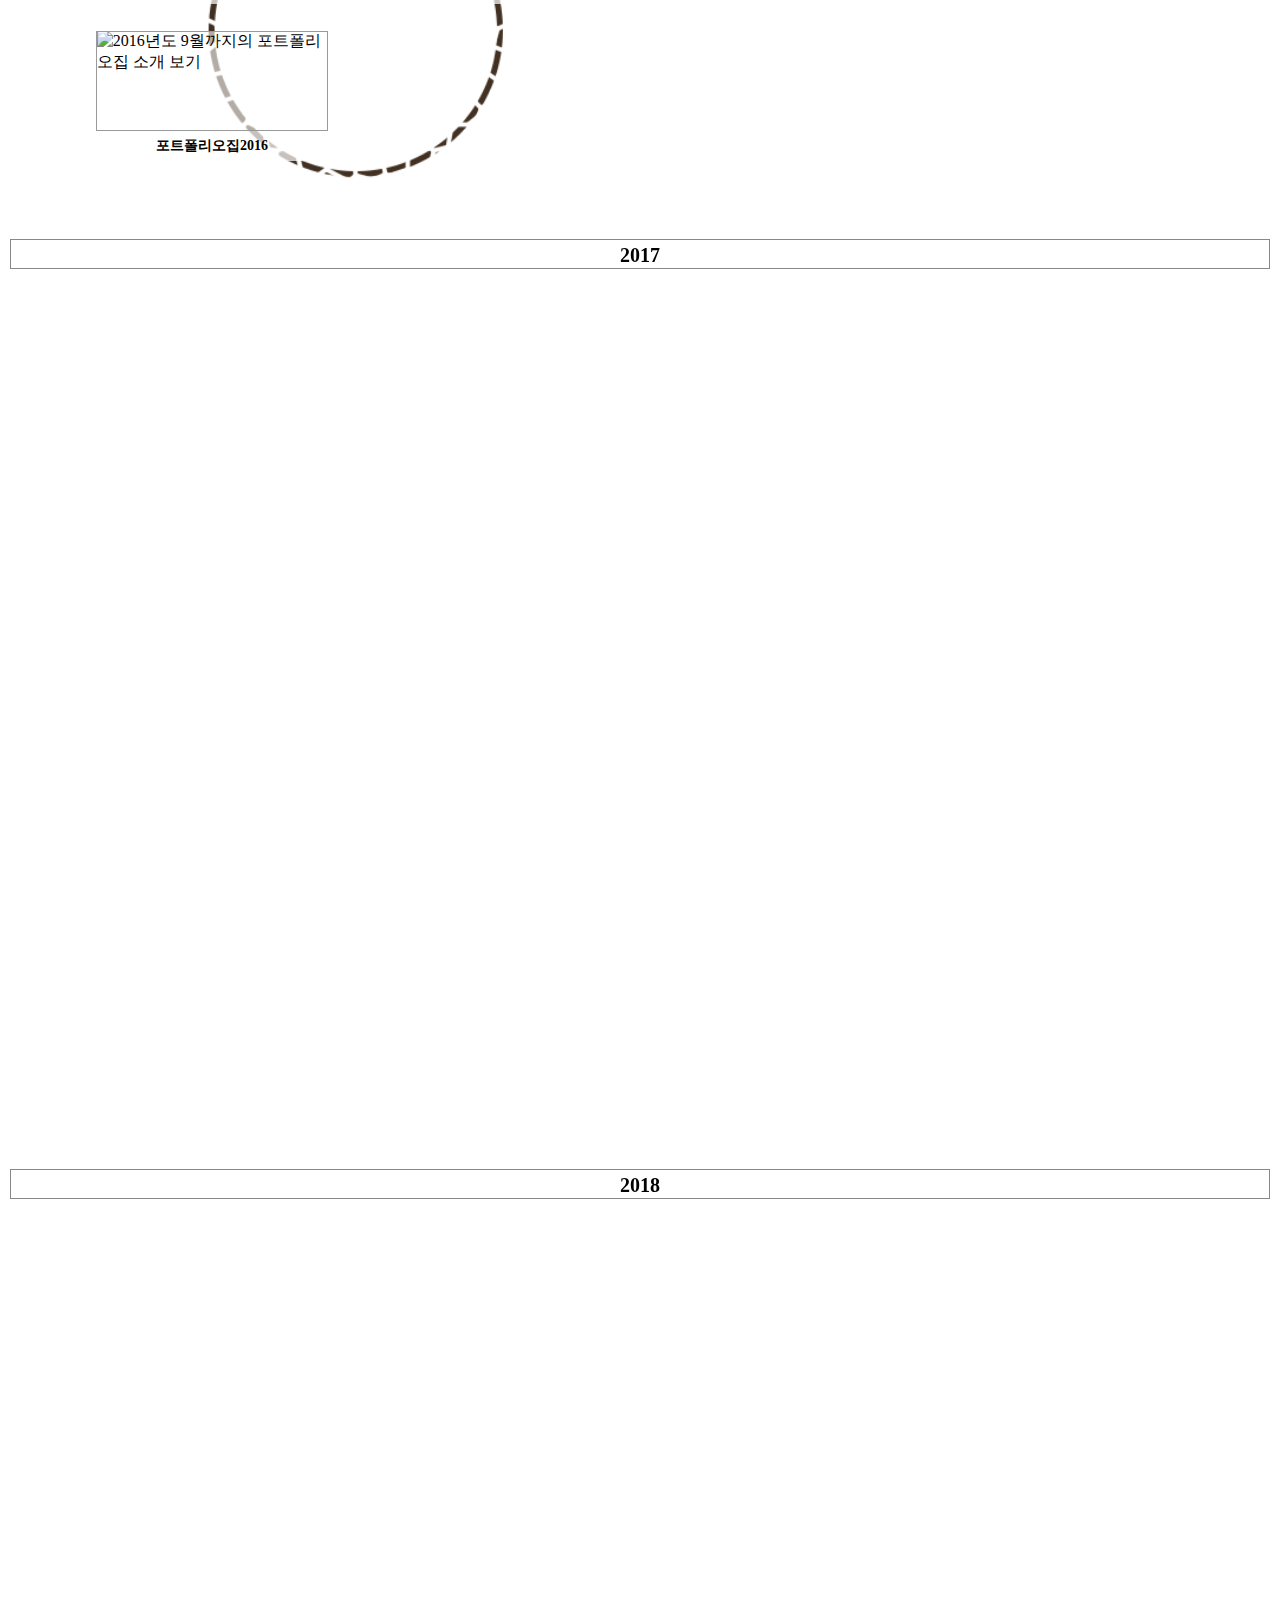
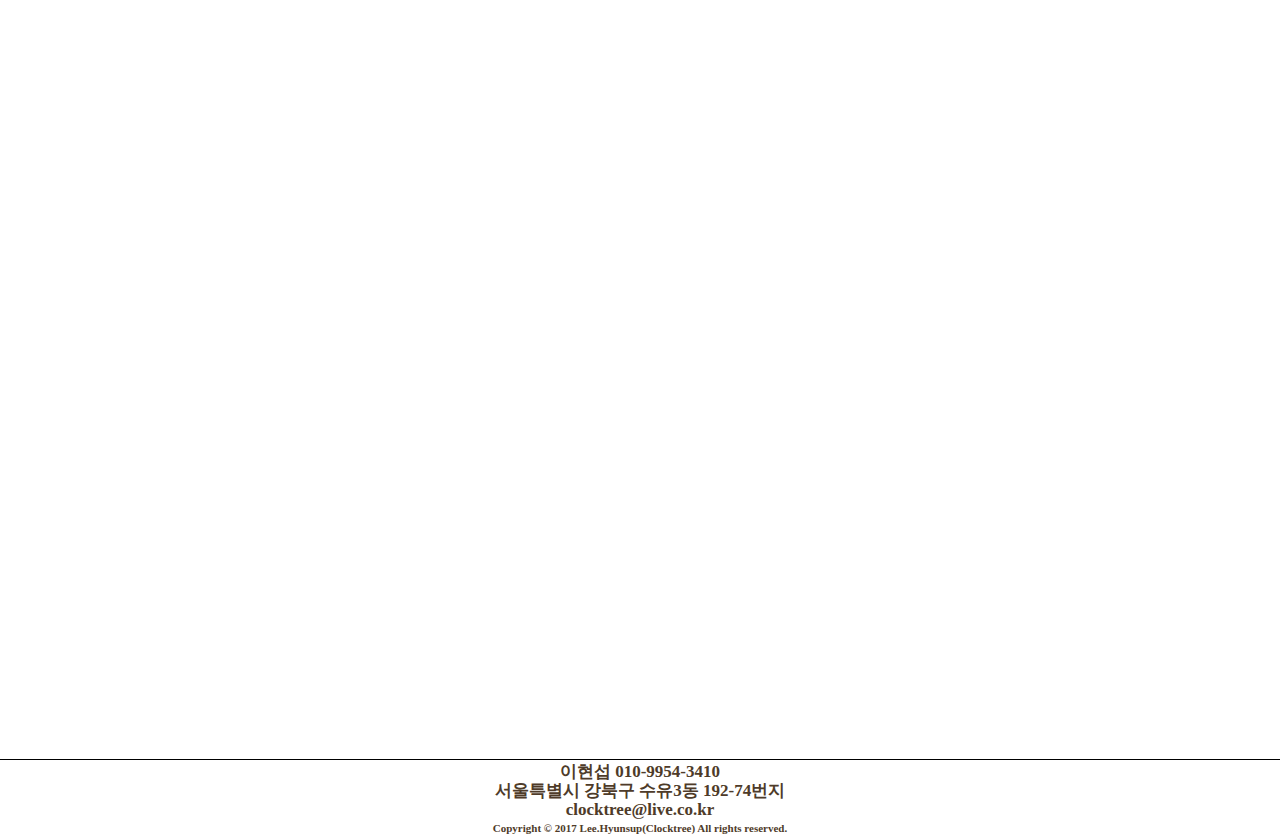
==== commit 7f3b102b: "2020604_1" ====
--- a/index.html
+++ b/index.html
@@ -450,6 +450,56 @@
 								</div>
 							</div>
 						</div>
+						<div class="article-main-scrollall" id="article-main-scroll5">
+							<div class="main-scrollall-head" id="main-scroll5-head">
+								<h3>2020</h3>
+							</div>
+							<div id="main-scroll5-con" class="main-scrollall-con">
+								<div class="move-wrap5">
+									<div class="scrollall-con-box" id="scroll5-con-box1">
+										<div id="con-box5-imgborder1" class="con-box-imgborder">
+											<img src="https://clocktree.cafe24.com/web/portfolio/onepage/data/board/lakewoodcc.png" alt="레이크우드 컨트리클럽 홈페이지 소개 보기">
+
+										</div>
+										<div id="con-box5-caption1" class="con-box-caption">
+											레이크우드 컨트리클럽 홈페이지
+										</div>
+									</div>
+									<div class="scrollall-con-box" id="scroll5-con-box2">
+										<div id="con-box5-imgborder2" class="con-box-imgborder">
+											<img src="https://clocktree.cafe24.com/web/portfolio/onepage/data/board/smartku.png" alt="SMART KU 골프 파빌리온 홈페이지 소개 보기">
+										</div>
+										<div id="con-box5-caption2" class="con-box-caption">
+											SMART KU 골프 파빌리온 홈페이지
+										</div>
+									</div>
+									<div class="scrollall-con-box" id="scroll5-con-box3">
+										<div id="con-box5-imgborder3" class="con-box-imgborder">
+											<img src="https://clocktree.cafe24.com/web/portfolio/onepage/data/board/theplayers.png" alt="플레이어스 골프클럽 홈페이지 소개 보기">
+										</div>
+										<div id="con-box5-caption3" class="con-box-caption">
+											플레이어스 골프클럽 홈페이지
+										</div>
+									</div>
+									<div class="scrollall-con-box" id="scroll5-con-box4">
+										<div id="con-box5-imgborder4" class="con-box-imgborder">
+											<img src="https://clocktree.cafe24.com/web/portfolio/onepage/data/board/scbooyoung.png" alt="순천부영 컨트리클럽 홈페이지 소개 보기">
+										</div>
+										<div id="con-box5-caption4" class="con-box-caption">
+											순천부영 컨트리클럽 홈페이지
+										</div>
+									</div>
+									<div class="scrollall-con-box" id="scroll5-con-box5">
+										<div id="con-box5-imgborder5" class="con-box-imgborder">
+											<img src="https://clocktree.cafe24.com/web/portfolio/onepage/data/board/booyoungcc.png" alt="부영 컨트리클럽 홈페이지 소개 보기">
+										</div>
+										<div id="con-box5-caption5" class="con-box-caption">
+											부영 컨트리클럽 홈페이지
+										</div>
+									</div>
+								</div>
+							</div>
+						</div>
 					</div>
 
 					<div class="main-scrollall-back">
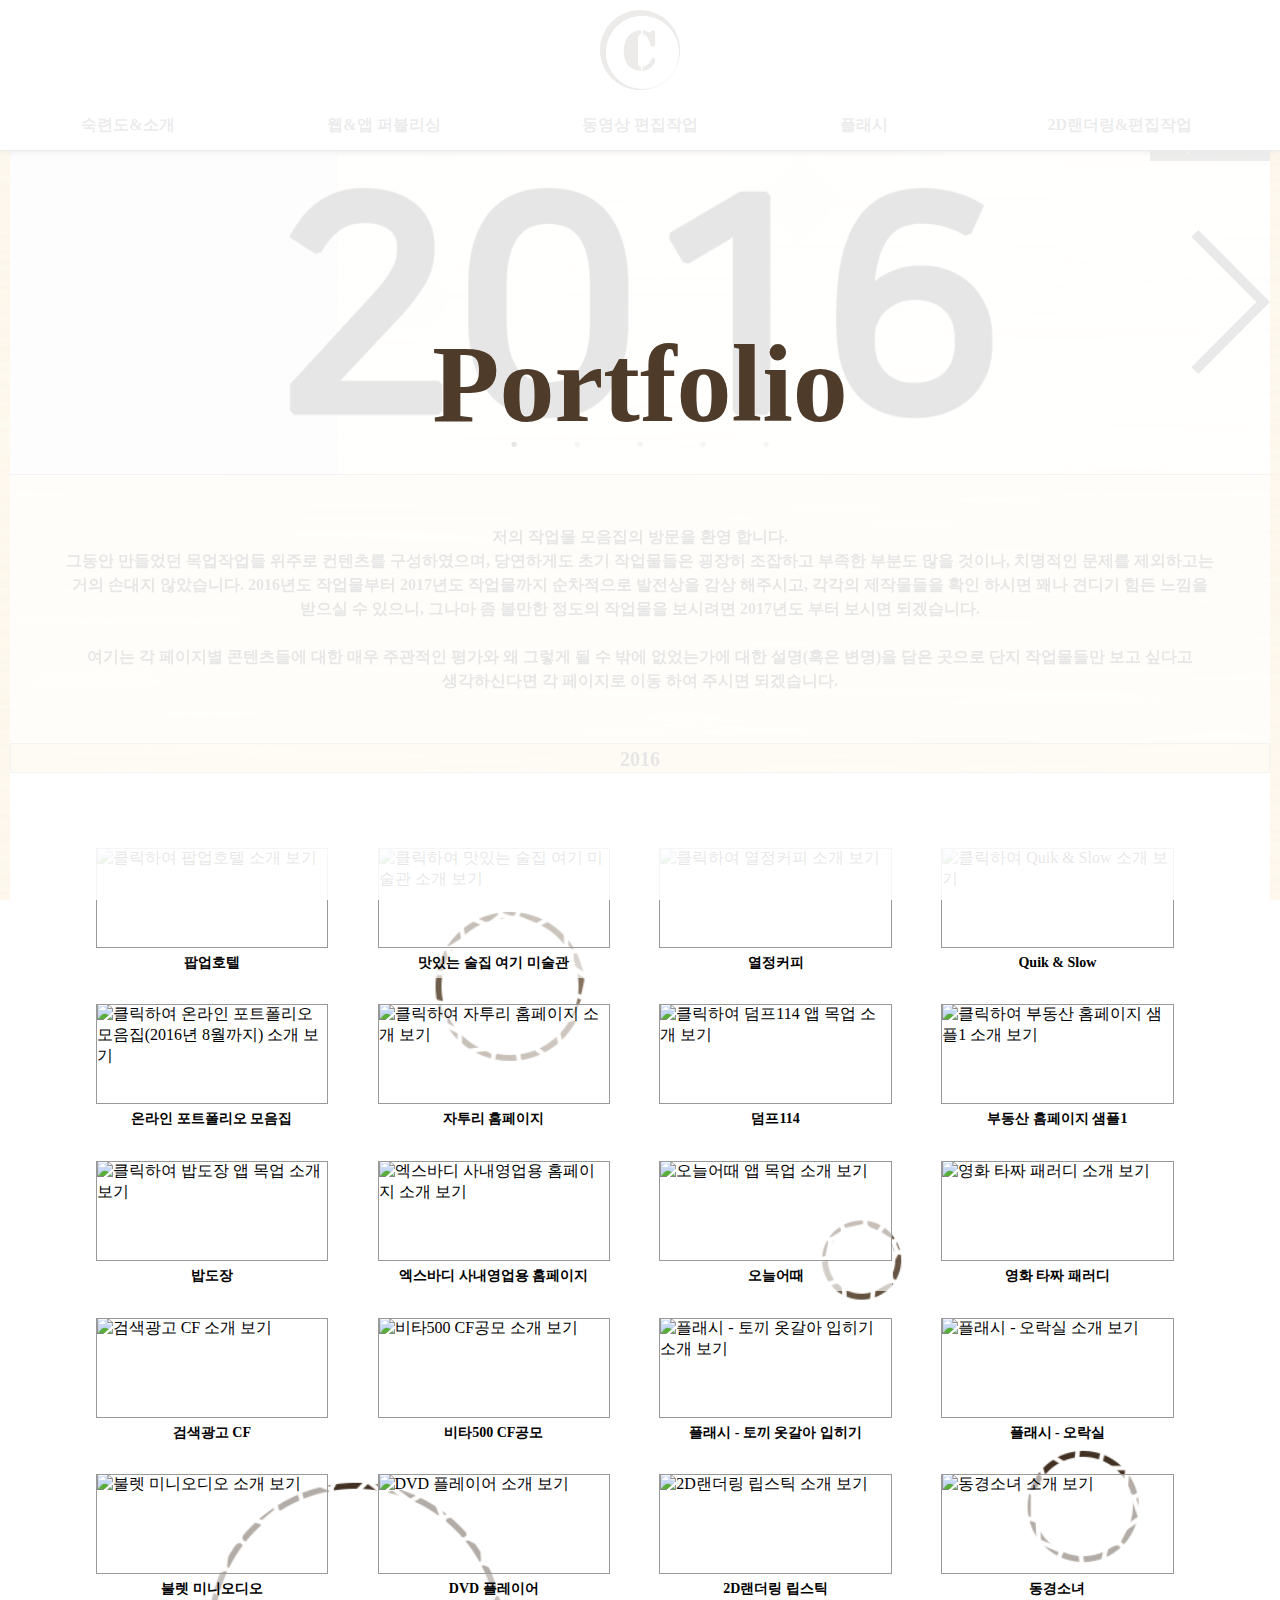
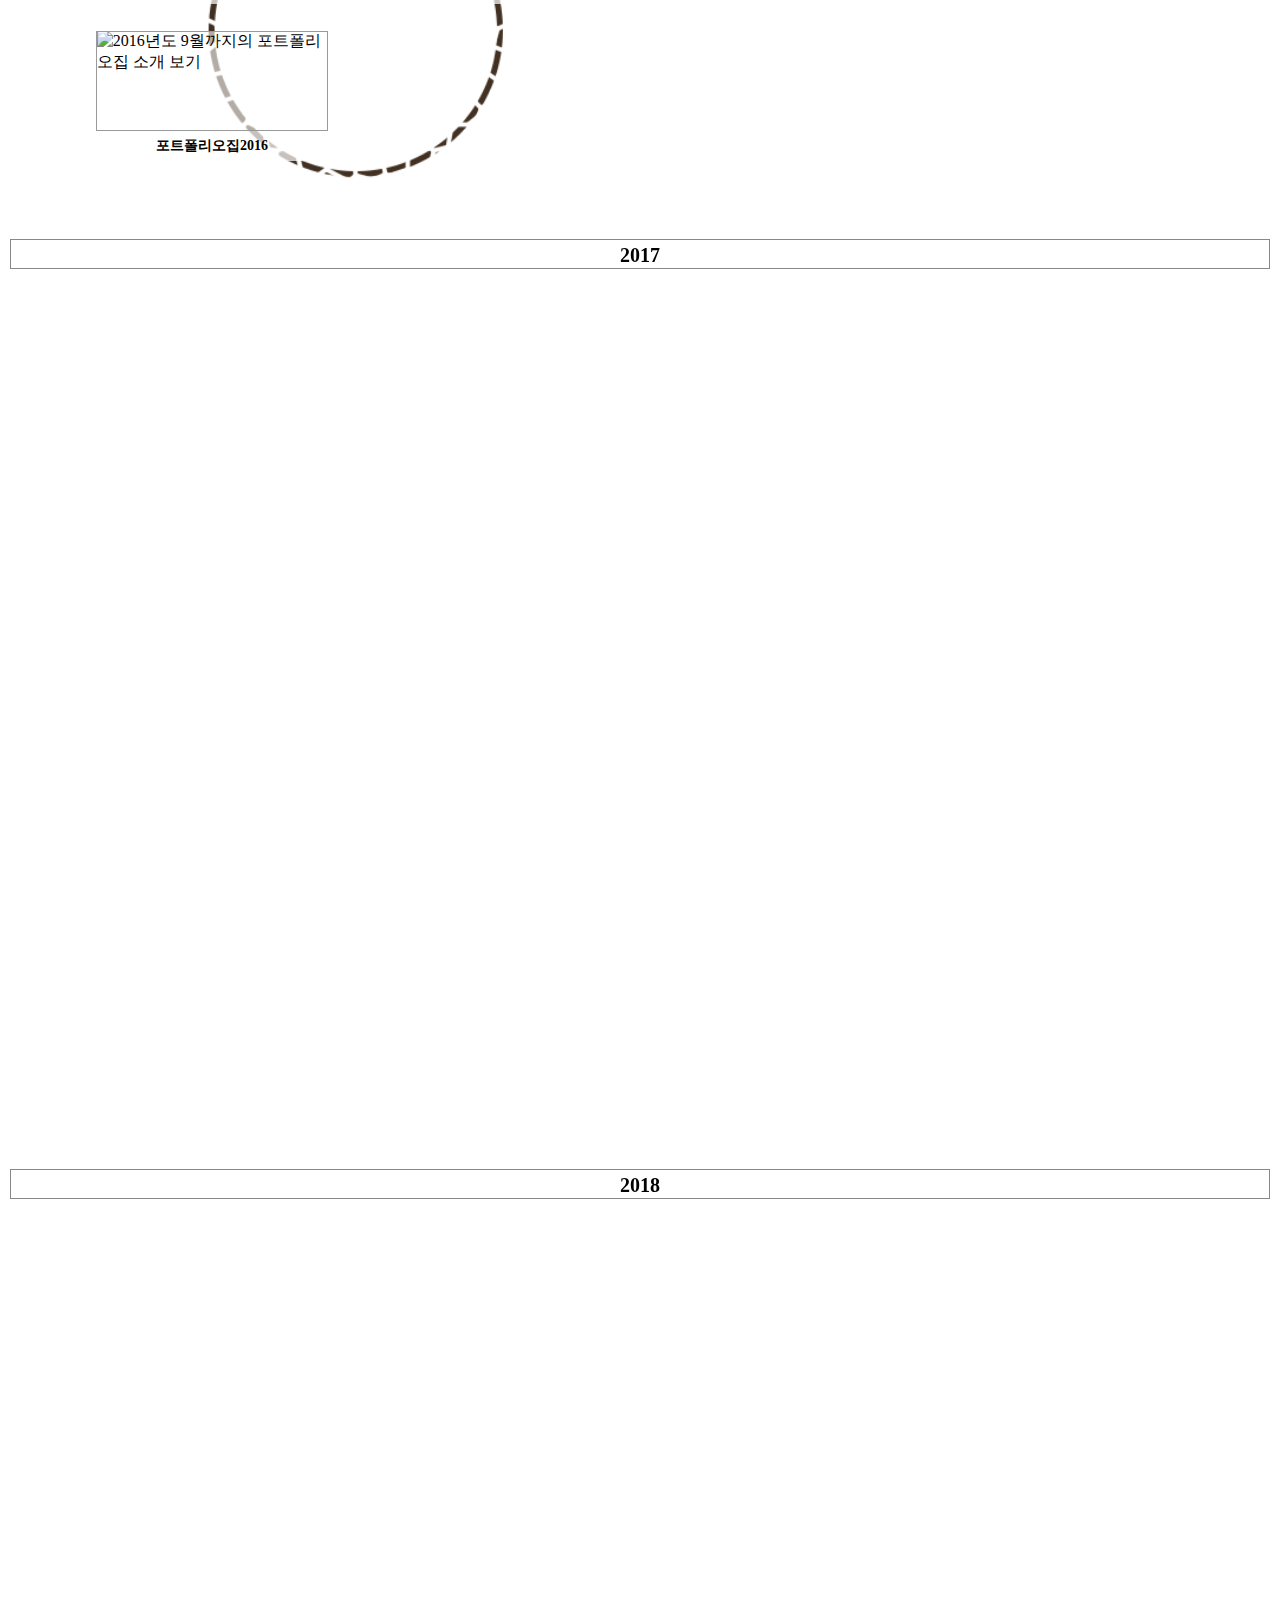
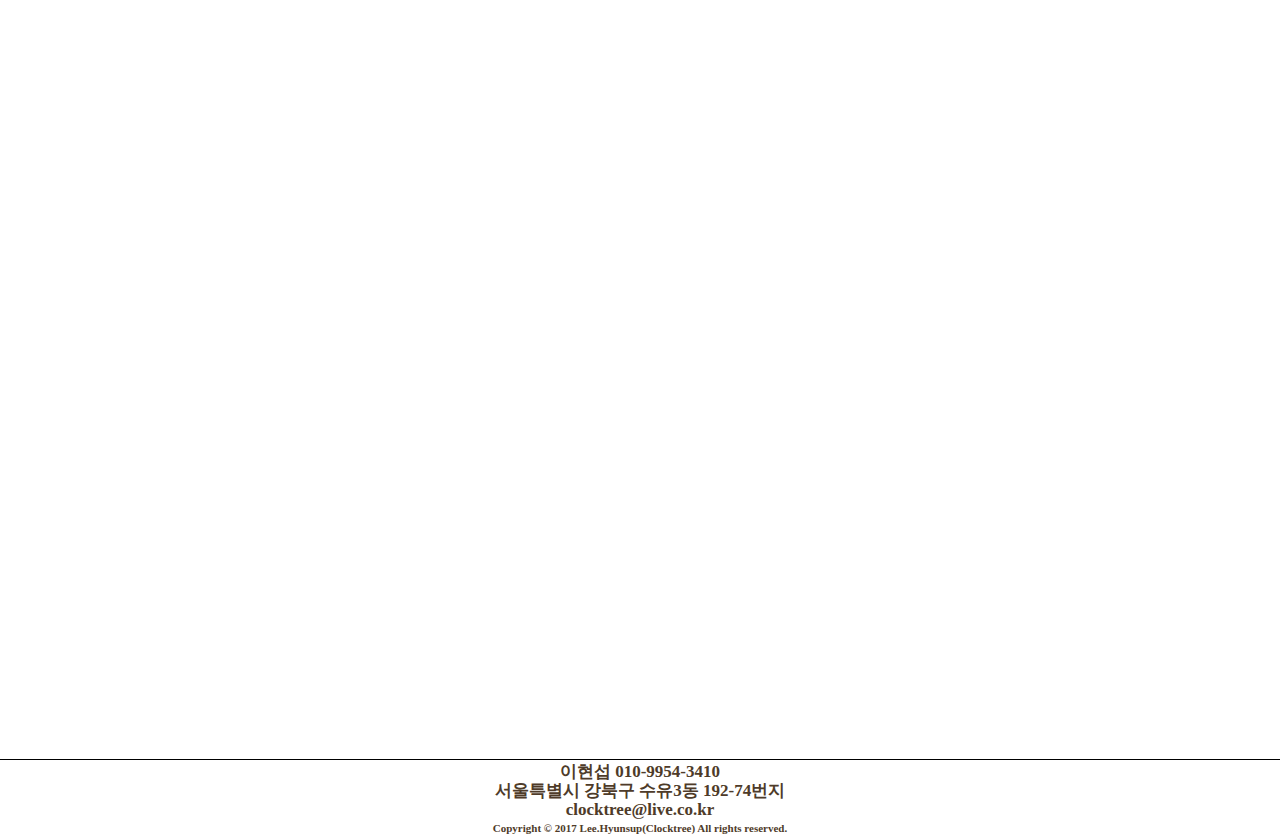
==== commit 9d00ed8e: "20200604_2" ====
--- a/index.html
+++ b/index.html
@@ -519,6 +519,9 @@
 							<div class="index-btn-all" id="index-btn-num4">
 								4
 							</div>
+							<div class="index-btn-all" id="index-btn-num5">
+								5
+							</div>
 						</div>
 					</div>
 				</div>
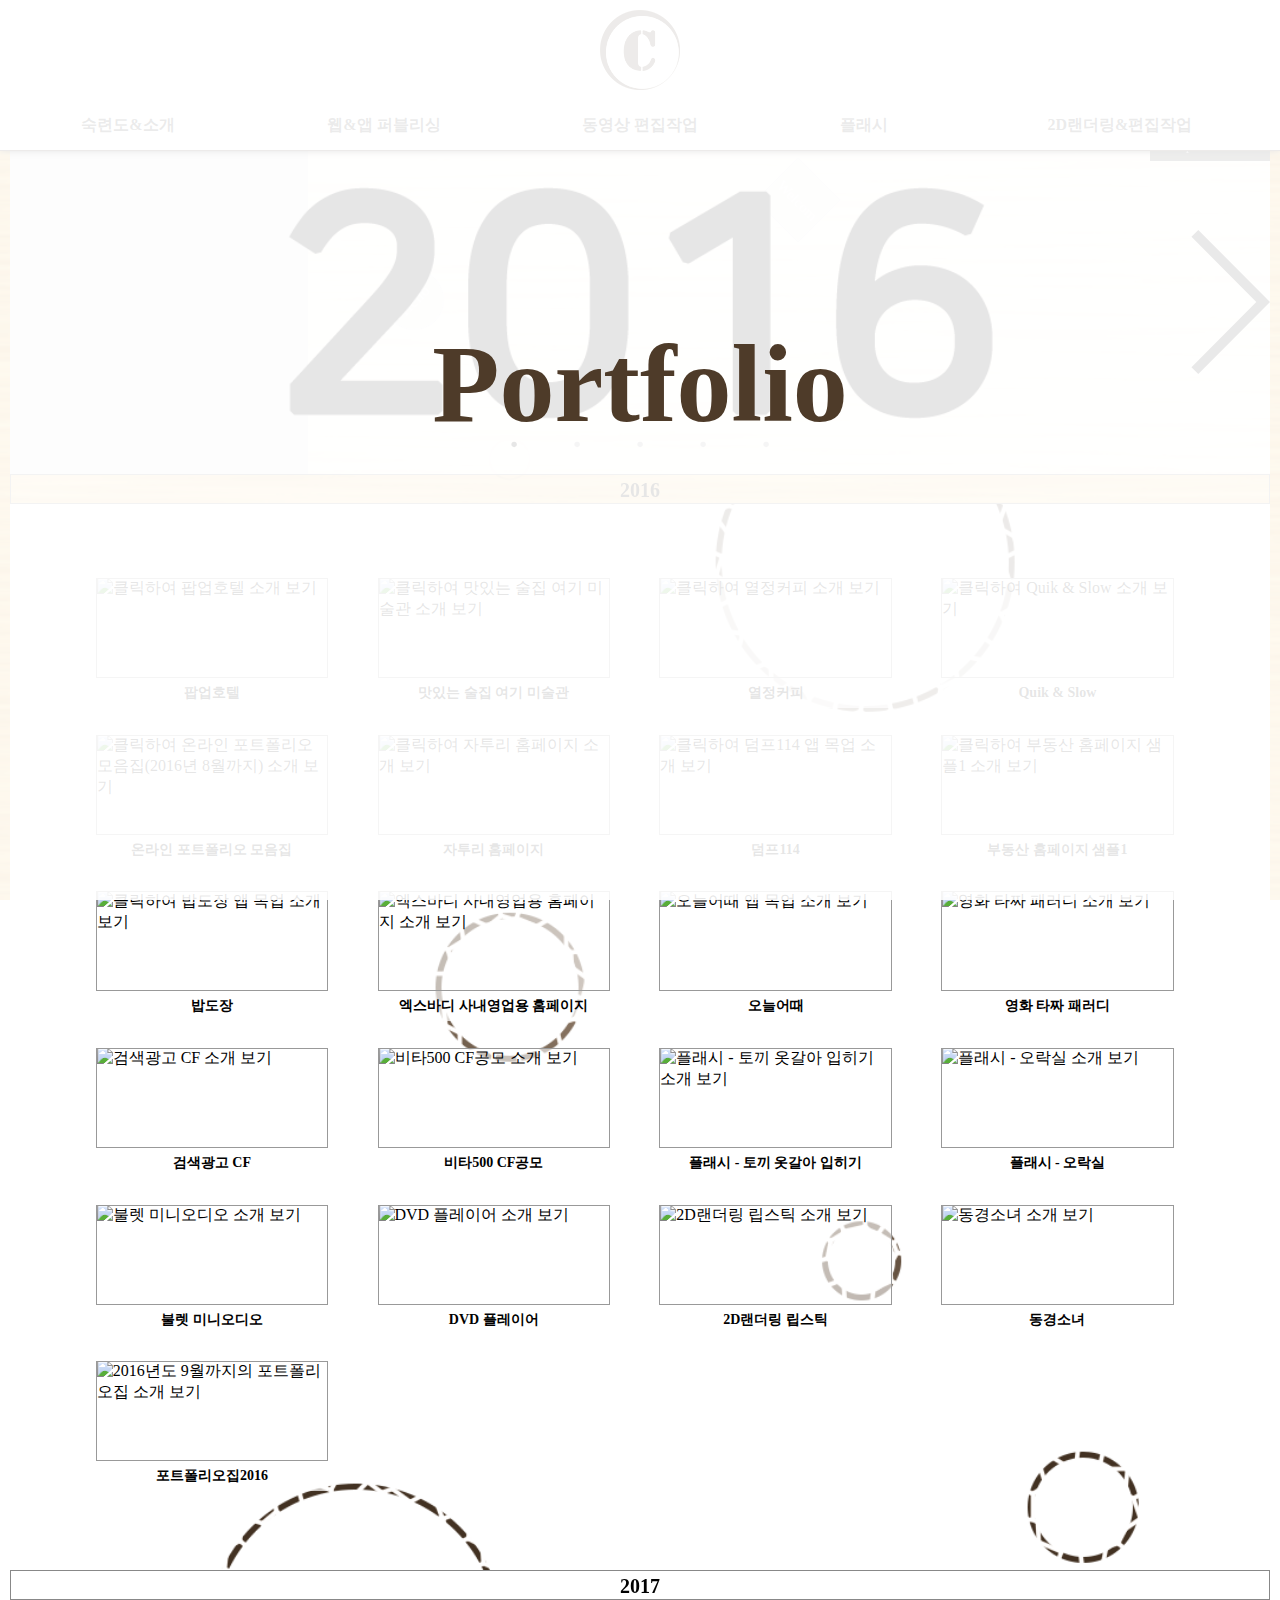
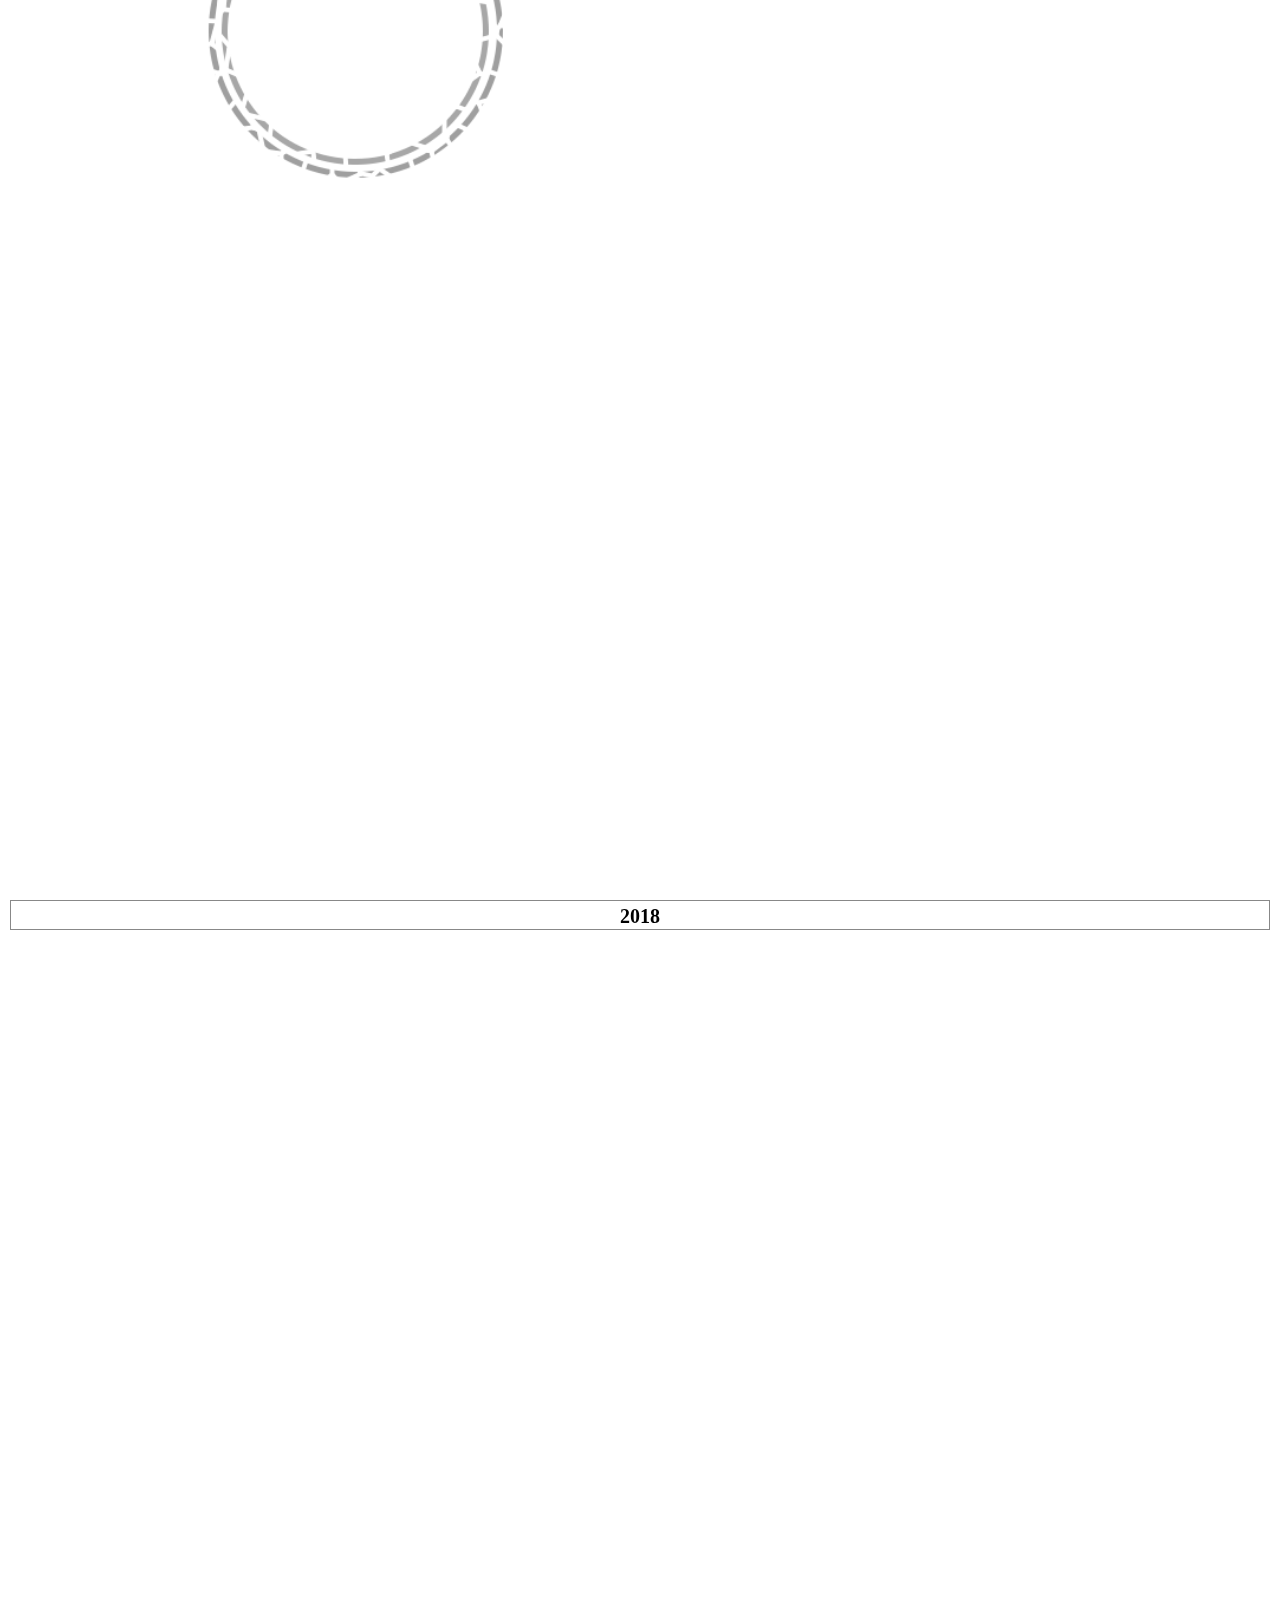
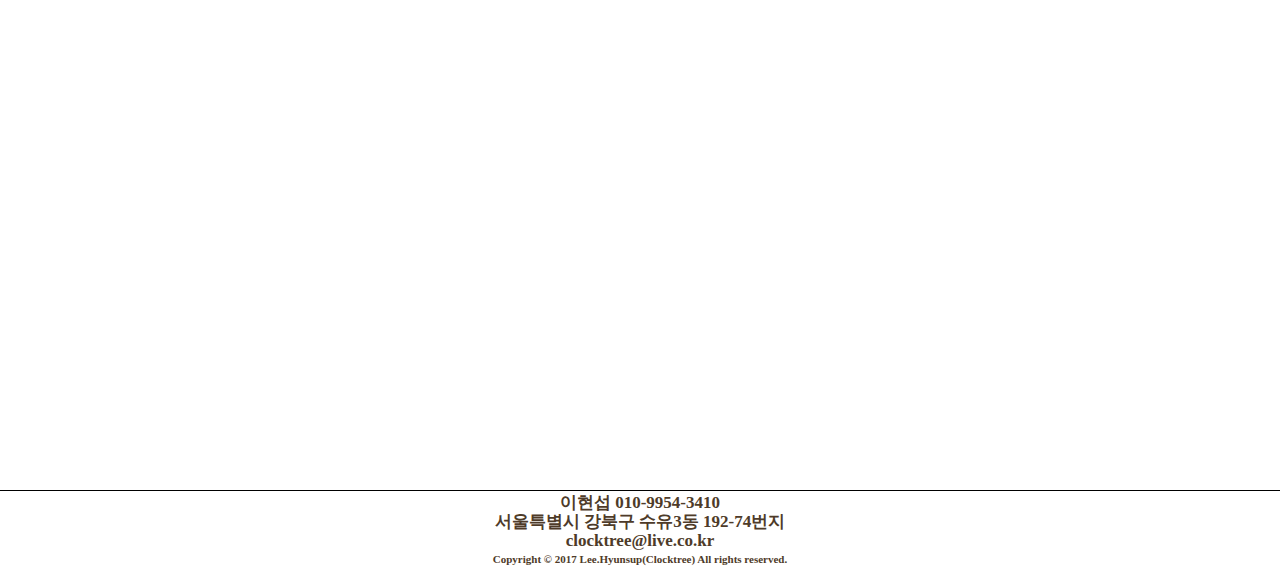
==== commit 19e552e4: "20200930_2" ====
--- a/index.html
+++ b/index.html
@@ -53,7 +53,7 @@
 	<body>
 		<header class="body-all-header">
 			<div class="body-section-all">
-				<div class="section-num1-article">
+				<div class="section-num1-article header">
 
 				</div>
 			</div>
